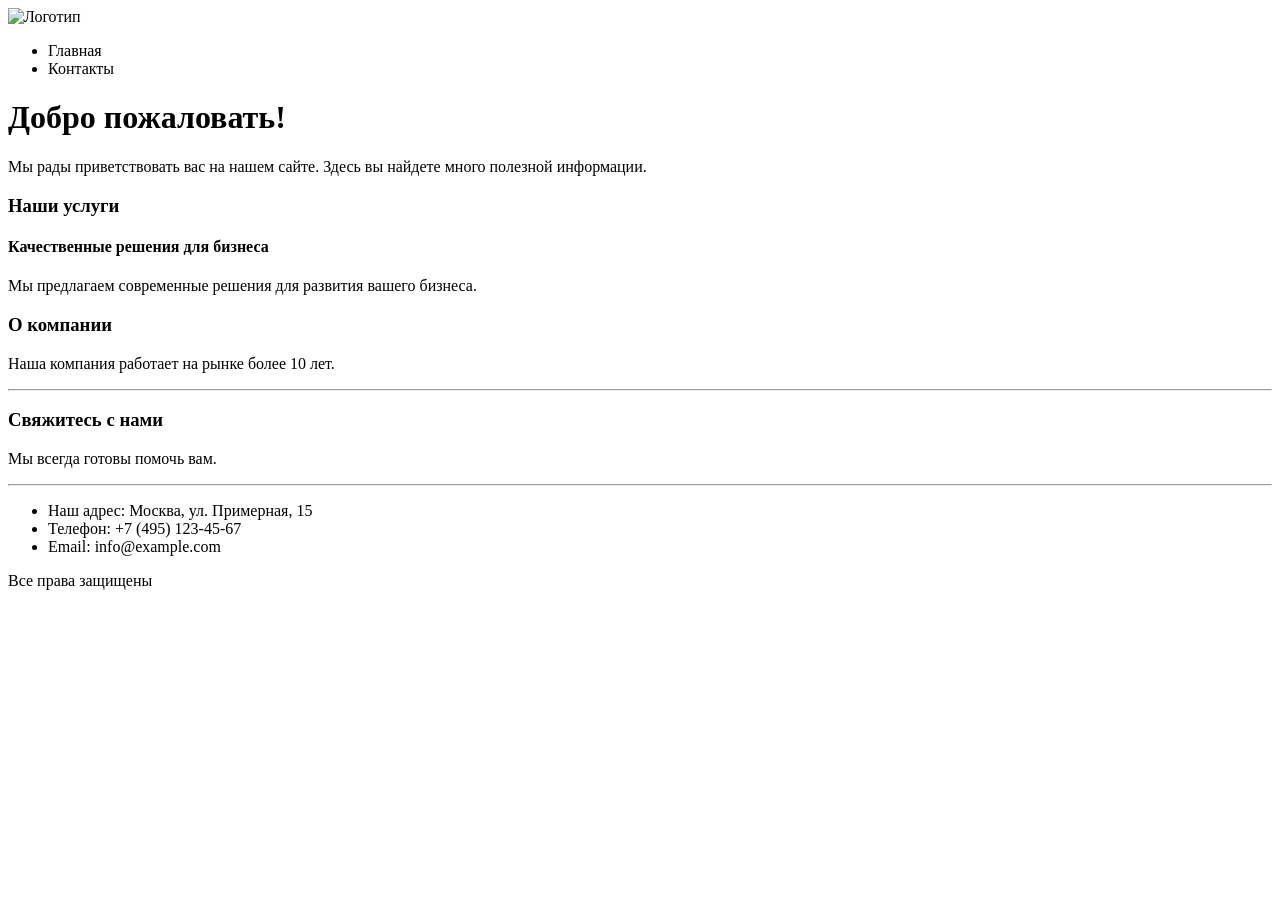
==== index.html @ bf1d844c "готовая работа" ====
<!DOCTYPE html>
<html lang="ru">
<head>
    <meta charset="UTF-8">
    <meta name="viewport" content="width=device-width, initial-scale=1.0">
    <title>Главная страница</title>
</head>
<body>
    <header>
        <img src="logo.png" alt="Логотип">
        <nav>
        <ul>
            <li>Главная</li>
            <li>Контакты</li>
        </ul>
        </nav>
    </header>
    <main>
        <h1>Добро пожаловать!</h1>
        <p>Мы рады приветствовать вас на нашем сайте. Здесь вы найдете много полезной информации.</p>
        
        <h3>Наши услуги</h3>
        <h4>Качественные решения для бизнеса</h4>
        <p>Мы предлагаем современные решения для развития вашего бизнеса.</p>
        
        <h3>О компании</h3>
        <p>Наша компания работает на рынке более 10 лет.</p>
        
        <hr>
    </main>
    
    <footer>
        <h3>Свяжитесь с нами</h3>
        <p>Мы всегда готовы помочь вам.</p>
        <hr>
        <ul>
            <li>Наш адрес: Москва, ул. Примерная, 15</li>
            <li>Телефон: +7 (495) 123-45-67</li>
            <li>Email: info@example.com</li>
        </ul>
        <p>Все права защищены</p>
    </footer>
</body>
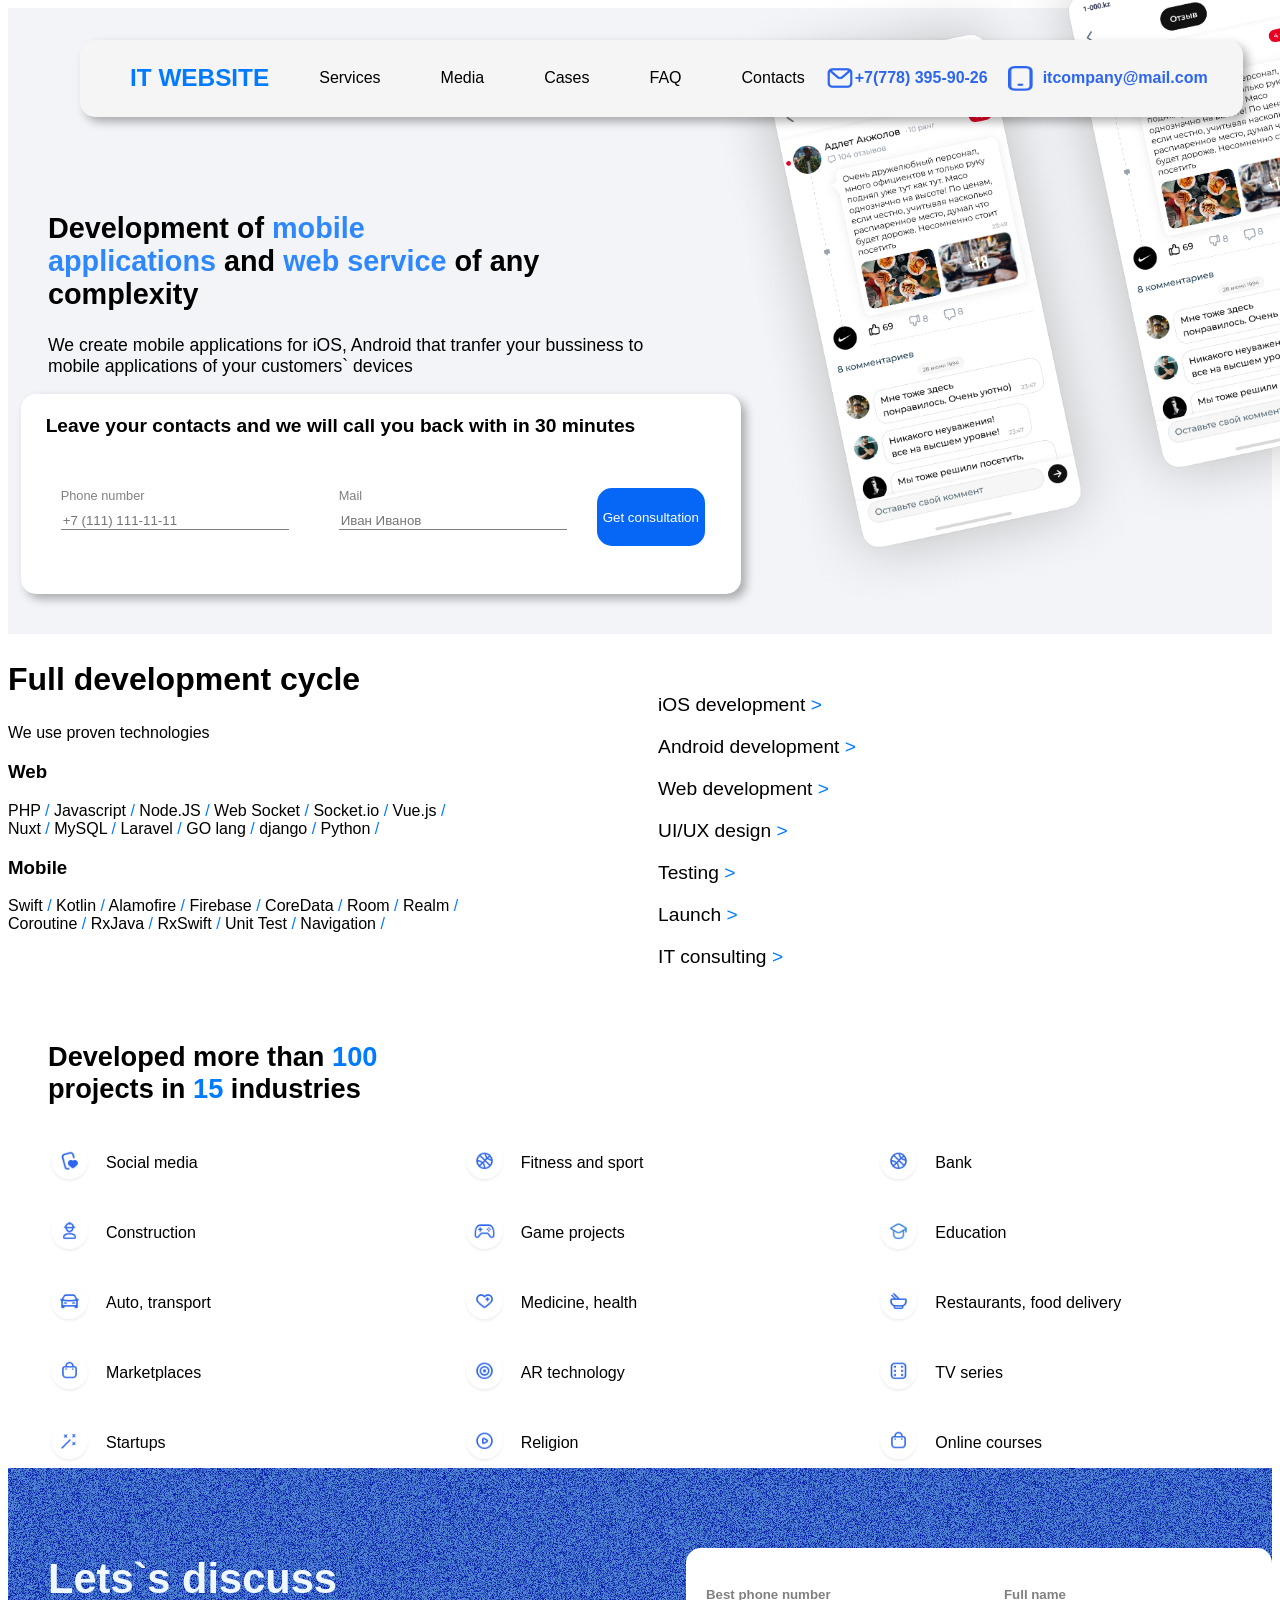
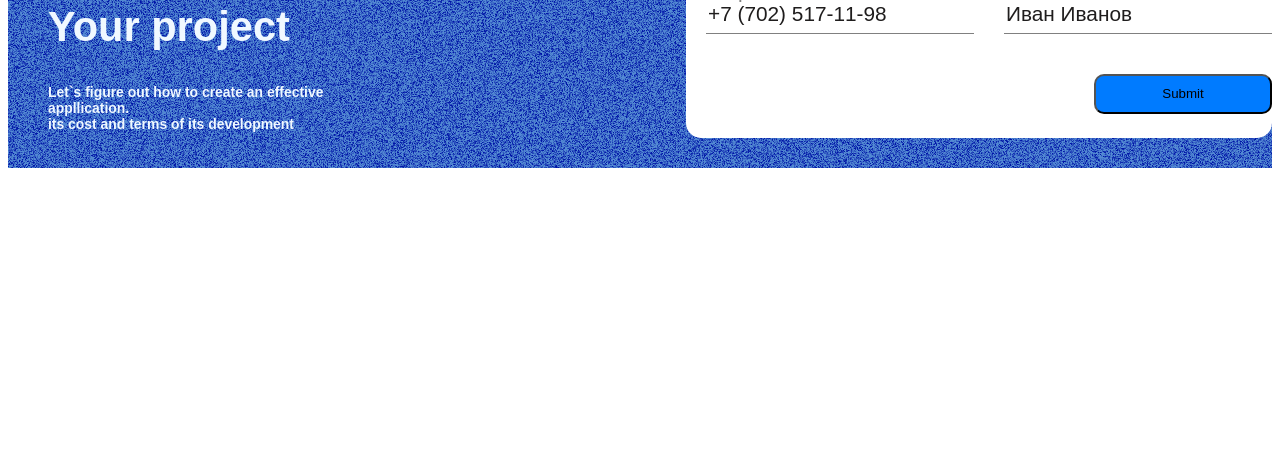
==== commit be46e473: "Добавлен проект" ====
--- a/index.html
+++ b/index.html
@@ -1,44 +1,270 @@
 <!DOCTYPE html>
-<html lang="ru">
+<html lang="en">
+
 <head>
     <meta charset="UTF-8">
     <meta name="viewport" content="width=device-width, initial-scale=1.0">
-    <title>Главная страница</title>
+    <meta name="viewport" content="width=device-width, initial-scale=1.0">
+    <title>Document</title>
+    <link rel="stylesheet" href="css/main.css">
 </head>
+
 <body>
-    <header>
-        <img src="logo.png" alt="Логотип">
-        <nav>
-        <ul>
-            <li>Главная</li>
-            <li>Контакты</li>
-        </ul>
+    <header class="header">
+        <button class="burger" id="burgerBtn">
+            <span></span>
+            <span></span>
+            <span></span>
+        </button>
+        <div class="logo">
+            <h3 class="arrow">IT WEBSITE</h3>
+        </div>
+        <nav class="menu">
+            <ul>
+                <li>Services</li>
+                <li>Media</li>
+                <li>Cases</li>
+                <li>FAQ</li>
+                <li>Contacts</li>
+            </ul>
         </nav>
+
+
+        <div class="contacts">
+            <div class="phone-numbers">
+                <img src="img/header/img1.png" alt="">
+                <h4>+7(778) 395-90-26</h4>
+            </div>
+
+            <div class="email">
+                <img src="img/header/img2.png" alt="">
+                <h4>itcompany@mail.com</h4>
+            </div>
+        </div>
     </header>
-    <main>
-        <h1>Добро пожаловать!</h1>
-        <p>Мы рады приветствовать вас на нашем сайте. Здесь вы найдете много полезной информации.</p>
-        
-        <h3>Наши услуги</h3>
-        <h4>Качественные решения для бизнеса</h4>
-        <p>Мы предлагаем современные решения для развития вашего бизнеса.</p>
-        
-        <h3>О компании</h3>
-        <p>Наша компания работает на рынке более 10 лет.</p>
-        
-        <hr>
+
+    <div class="burger-menu" id="mobileMenu">
+        <button class="close-menu" id="closeBtn">✕</button>
+        <div class="logo-mobile">
+            <h3 class="arrow">IT WEBSITE</h3>
+        </div>
+        <nav class="menu-mobile">
+            <ul class="menu-mobile-list">
+                <li>Services</li>
+                <li>Media</li>
+                <li>Cases</li>
+                <li>FAQ</li>
+                <li>Contacts</li>
+            </ul>
+        </nav>
+        <div class="contacts-mobile">
+            <div class="phone-numbers-mobile">
+                <img src="img/header/img1.png" alt="">
+                <h6>+7(778) 395-90-26</h6>
+            </div>
+
+            <div class="email-mobile">
+                <img src="img/header/img2.png" alt="">
+                <h6>itcompany@mail.com</h6>
+            </div>
+        </div>
+    </div>
+
+    <main class="main">
+
+        <section class="text-main">
+
+            <h1>Development of <span class="blue-text"> mobile</span> <br>
+                <span class="blue-text">applications</span> and <span class="blue-text"> web service</span> of
+                any complexity
+            </h1>
+            <p>
+                We create mobile applications for iOS, Android that tranfer your bussiness to mobile
+                applications of your customers` devices
+            </p>
+            <div class="camm-list">
+                <img class="camm1" src="img/camm/camm3.png" alt="">
+                <img class="camm2" src="img/camm/camm3.png" alt="">
+            </div>
+
+        </section>
+        <form class="form">
+            <h2>Leave your contacts and we will call you back with in 30 minutes</h2>
+            <div class="inputGroup">
+                <div class="verticalDiv">
+                    <label class="input-label">Phone number</label>
+                    <input type="text" placeholder="+7 (111) 111-11-11" class="textBox">
+                </div>
+                <div class="verticalDiv">
+                    <label class="input-label">Mail</label>
+                    <input type="text" placeholder="Иван Иванов" class="textBox">
+                </div>
+                <div class="contener-for-button-form">
+                    <input type="submit" class="button-form" value="Get consultation">
+                </div>
+            </div>
+
+        </form>
+
     </main>
-    
-    <footer>
-        <h3>Свяжитесь с нами</h3>
-        <p>Мы всегда готовы помочь вам.</p>
-        <hr>
-        <ul>
-            <li>Наш адрес: Москва, ул. Примерная, 15</li>
-            <li>Телефон: +7 (495) 123-45-67</li>
-            <li>Email: info@example.com</li>
-        </ul>
-        <p>Все права защищены</p>
+
+
+    <section class="grid-1">
+        <div>
+            <div class="grid-1column-text">
+                <h1 class="section-title">Full development cycle</h1>
+                <p class="section-subtitle">We use proven technologies</p>
+            </div>
+            <div>
+
+                <h3>Web</h3>
+                <div>
+                    <span class="tech-tag"><a>PHP</a> <span class="arrow">/</span> </span>
+                    <span class="tech-tag"><a>Javascript</a> <span class="arrow">/</span> </span>
+                    <span class="tech-tag"><a>Node.JS</a> <span class="arrow">/</span> </span>
+                    <span class="tech-tag"><a>Web Socket</a> <span class="arrow">/</span></span>
+                    <span class="tech-tag"><a>Socket.io</a> <span class="arrow">/</span></span>
+                    <span class="tech-tag"><a>Vue.js</a> <span class="arrow">/</span></span> <br>
+                </div>
+                <div>
+                    <span class="tech-tag"><a>Nuxt</a> <span class="arrow">/</span> </span>
+                    <span class="tech-tag"><a>MySQL</a> <span class="arrow">/</span> </span>
+                    <span class="tech-tag"><a>Laravel</a> <span class="arrow">/</span></span>
+                    <span class="tech-tag"><a>GO lang</a> <span class="arrow">/</span> </span>
+                    <span class="tech-tag"><a>django</a> <span class="arrow">/</span> </span>
+                    <span class="tech-tag"><a>Python</a> <span class="arrow">/</span> </span>
+                </div>
+            </div>
+
+            <h3>Mobile</h3>
+            <div>
+                <span class="tech-tag"><a>Swift</a> <span class="arrow">/</span> </span> </span>
+                <span class="tech-tag"><a>Kotlin</a> <span class="arrow">/</span> </span> </span>
+                <span class="tech-tag"><a>Alamofire</a> <span class="arrow">/</span> </span></span>
+                <span class="tech-tag"><a>Firebase</a> <span class="arrow">/</span> </span></span>
+                <span class="tech-tag"><a>CoreData</a> <span class="arrow">/</span> </span></span>
+                <span class="tech-tag"><a>Room</a> <span class="arrow">/</span> </span> </span>
+                <span class="tech-tag"><a>Realm</a> <span class="arrow">/</span> </span> </span>
+            </div>
+            <div>
+                <span class="tech-tag"><a>Coroutine</a> <span class="arrow">/</span> </span>
+                <span class="tech-tag"><a>RxJava</a> <span class="arrow">/</span> </span></span>
+                <span class="tech-tag"><a>RxSwift</a> <span class="arrow">/</span> </span></span>
+                <span class="tech-tag"><a>Unit Test</a> <span class="arrow">/</span> </span> </span>
+                <span class="tech-tag"><a> Navigation</a> <span class="arrow">/</span> </span> </span>
+            </div>
+        </div>
+
+
+        <div class="grid-2column">
+            <a> iOS development <span class="arrow">></span></a>
+            <a>Android development <span class="arrow">></span></a>
+            <a> Web development <span class="arrow">></span></a>
+            <a> UI/UX design <span class="arrow">></span></a>
+            <a>Testing <span class="arrow">></span></a>
+            <a>Launch <span class="arrow">></span></a>
+            <a>IT consulting <span class="arrow">></span></a>
+        </div>
+    </section>
+
+    <section class="grid-2">
+        <h1>Developed more than <span class="arrow">100</span><br> projects in <span class="arrow">15</span> industries
+        </h1>
+        <div class="grid-with-3column">
+
+
+            <div class="text-and-img">
+                <img class="img-for-grid" src="img/1.png" alt="  ">
+                <span>Social media</span>
+            </div>
+            <div class="text-and-img">
+                <img class="img-for-grid" src="img/2.png" alt="  ">
+                <span>Fitness and sport</span>
+            </div>
+            <div class="text-and-img">
+                <img class="img-for-grid" src="img/3.png" alt="  ">
+                <span>Bank</span>
+            </div>
+            <div class="text-and-img">
+                <img class="img-for-grid" src="img/4.png" alt="  ">
+                <span>Construction</span>
+            </div>
+            <div class="text-and-img">
+                <img class="img-for-grid" src="img/5.png" alt="  ">
+                <span>Game projects</span>
+            </div>
+            <div class="text-and-img">
+                <img class="img-for-grid" src="img/6.png" alt="  ">
+                <span>Education</span>
+            </div>
+            <div class="text-and-img">
+                <img class="img-for-grid" src="img/7.png" alt="  ">
+                <span>Auto, transport</span>
+            </div>
+            <div class="text-and-img">
+                <img class="img-for-grid" src="img/8.png" alt="  ">
+                <span>Medicine, health</span>
+            </div>
+            <div class="text-and-img">
+                <img class="img-for-grid" src="img/9.png" alt="">
+                <span>Restaurants, food delivery</span>
+            </div>
+            <div class="text-and-img">
+                <img class="img-for-grid" src="img/10.png" alt="">
+                <span>Marketplaces</span>
+            </div>
+
+            <div class="text-and-img">
+                <img class="img-for-grid" src="img/11.png" alt="">
+                <span>AR technology</span>
+            </div>
+            <div class="text-and-img">
+                <img class="img-for-grid" src="img/12.png" alt="">
+                <span>TV series</span>
+            </div>
+
+            <div class="text-and-img">
+                <img class="img-for-grid" src="img/14.png" alt="">
+                <span>Startups</span>
+            </div>
+            <div class="text-and-img">
+                <img class="img-for-grid" src="img/15.png" alt=" ">
+                <span>Religion</span>
+            </div>
+            <div class="text-and-img">
+                <img class="img-for-grid" src="img/10.png" alt="">
+                <span>Online courses</span>
+            </div>
+        </div>
+
+        </div>
+
+    </section>
+
+
+    <footer class="footer">
+
+        <div class="footer-text">
+            <h1>Lets`s discuss <br> Your project</h1>
+            <h6>Let`s figure out how to create an effective appllication.<br> its cost and terms of its development</h6>
+        </div>
+
+        <form class="footer-form">
+            <div class="footer-form-input">
+                <h5>Best phone number</h5>
+                <input type="text" placeholder='+7 (702) 517-11-98'>
+            </div>
+            <div class="footer-form-input">
+                <h5>Full name</h5>
+                <input type="text" placeholder="Иван Иванов">
+                <div class="footer-form-button">
+                    <input type="submit">
+                </div>
+            </div>
+        </form>
     </footer>
 </body>
-
+<script src="script.js"></script>
+</body>
+
+</html>
--- a/css/main.css
+++ b/css/main.css
@@ -0,0 +1,5 @@
+@import url('header.css');
+@import url('style.css');
+@import url('burger-menu.css');
+@import url('footer.css');
+@import url('first-window.css');
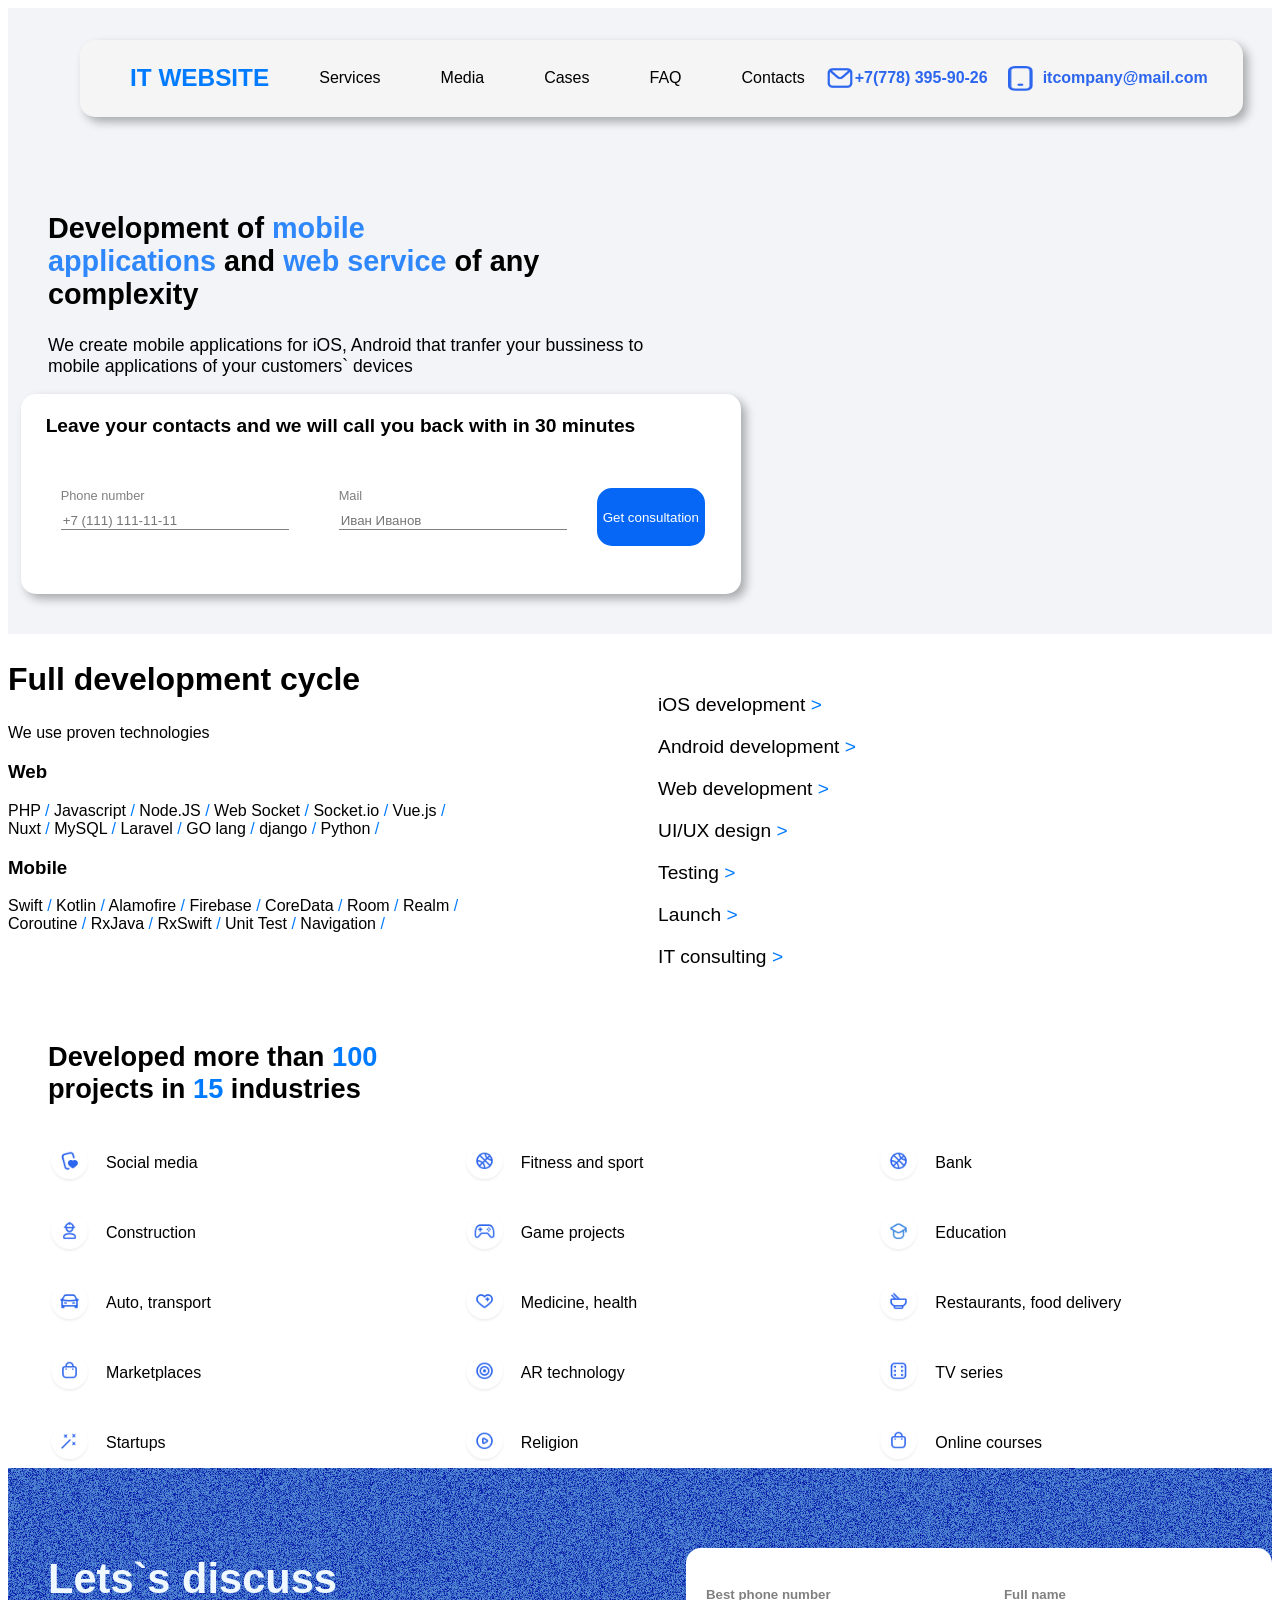
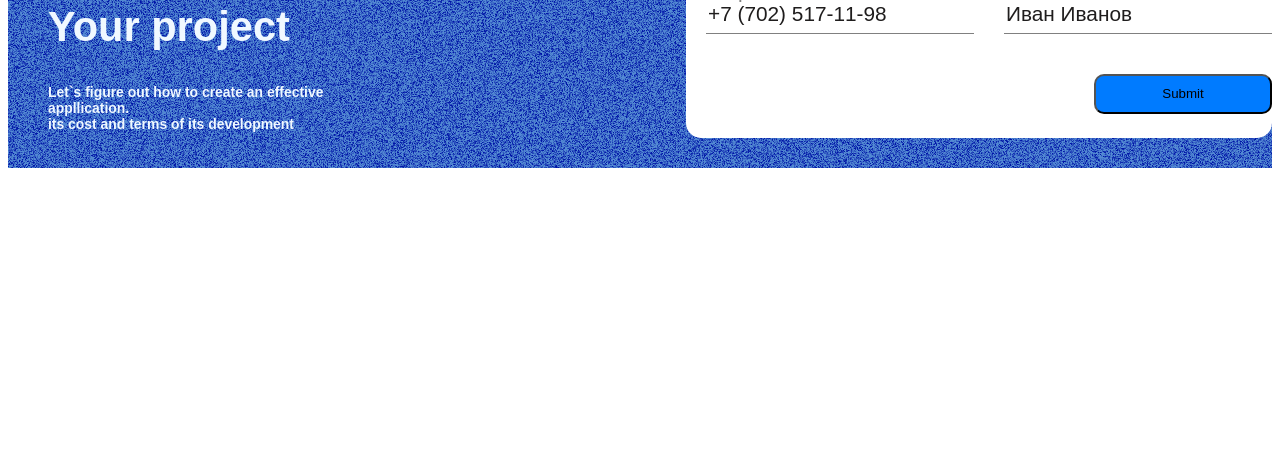
==== commit 3eebc1f2: "Добавлен проект lab6" ====
--- a/index.html
+++ b/index.html
@@ -83,8 +83,15 @@
                 applications of your customers` devices
             </p>
             <div class="camm-list">
-                <img class="camm1" src="img/camm/camm3.png" alt="">
-                <img class="camm2" src="img/camm/camm3.png" alt="">
+                <div class="diagonal-track">
+                    <img class="camm1" src="amination/1.webp" alt="">
+                    <img class="camm2" src="amination/1.webp" alt="">
+                    <img class="camm3" src="amination/1.webp" alt="">
+                    <img class="camm4" src="amination/1.webp" alt="">
+
+                </div>
+
+
             </div>
 
         </section>
--- a/css/main.css
+++ b/css/main.css
@@ -1,5 +1,668 @@
-@import url('header.css');
-@import url('style.css');
-@import url('burger-menu.css');
-@import url('footer.css');
-@import url('first-window.css');+@charset "UTF-8";
+.footer {
+  display: flex;
+  width: 100%;
+  height: 300px;
+  bottom: 0;
+  gap: 300px;
+  z-index: 100;
+  background-color: #538ad3;
+  background-image: url("../img/footer/footer-fon.png");
+  background-blend-mode: overlay;
+}
+
+.footer-text {
+  font-size: 1.3rem;
+  color: aliceblue;
+  margin-top: 60px;
+  margin-left: 40px;
+}
+
+.footer-form {
+  width: 600px;
+  height: 190px;
+  margin-top: 80px;
+  border-radius: 15px;
+  display: flex;
+  gap: 10px;
+  background-color: white;
+  border-radius: 15px;
+}
+
+.footer-form-input {
+  margin-left: 20px;
+}
+
+.footer-form-input h5 {
+  color: gray;
+  margin: 0;
+  padding: 0;
+  line-height: 1;
+  margin-top: 40px;
+}
+
+.footer-form-input input[type=text] {
+  width: 264px;
+  height: 30px;
+  display: flex;
+  flex-direction: column;
+  border: none;
+  border-bottom: 1px solid gray;
+  outline: none;
+}
+
+.footer-form-input input::-moz-placeholder {
+  color: rgb(31, 29, 29);
+  font-size: 1.3rem;
+}
+
+.footer-form-input input::placeholder {
+  color: rgb(31, 29, 29);
+  font-size: 1.3rem;
+}
+
+.footer-form-button input {
+  width: 178px;
+  height: 40px;
+  margin-top: 40px;
+  margin-left: 90px;
+  background-color: #007bff;
+  border-radius: 10px;
+}
+
+/* Базовые стили для мобильных */
+.header {
+  position: fixed;
+  background-color: white;
+  top: 0;
+  left: 0;
+  z-index: 100;
+  background-color: whitesmoke;
+  margin-top: 40px;
+  width: 100%;
+  height: 90px;
+  border-radius: 0px;
+  box-shadow: 5px 5px 10px rgba(0, 0, 0, 0.3);
+  border: 2px;
+  display: flex;
+  align-items: center;
+}
+
+.menu {
+  display: none;
+}
+.menu ul {
+  display: flex;
+  list-style: none;
+  gap: 60px;
+}
+
+.logo {
+  font-size: 1.3rem;
+  margin-left: auto;
+  margin-right: auto;
+  padding-left: 20px;
+}
+
+.phone-numbers {
+  display: none;
+}
+
+.phone-numbers img {
+  width: 30px;
+  height: 30px;
+}
+
+.email {
+  display: none;
+}
+.email img {
+  width: 25px;
+  height: 25px;
+}
+
+.contacts {
+  color: #2D66EE;
+  display: none;
+  gap: 20px;
+}
+
+@media (min-width: 768px) {
+  .header {
+    width: 100%;
+    height: 90px;
+    border-radius: 5px;
+  }
+  .logo {
+    font-size: 1.3rem;
+    margin-left: 0;
+    margin-right: 70px;
+    padding-left: 290px;
+  }
+  .email {
+    display: flex;
+    align-items: center;
+    padding-right: 35px;
+    gap: 10px;
+  }
+  .contacts {
+    display: flex;
+  }
+}
+@media (min-width: 1024px) {
+  .header {
+    width: auto;
+    height: auto;
+    border-radius: 15px;
+    padding-left: 20px;
+    margin-left: 80px;
+  }
+  .menu {
+    display: block;
+  }
+  .logo {
+    padding-left: 30px;
+    margin-right: 10px;
+  }
+  .phone-numbers {
+    display: flex;
+    align-items: center;
+    padding-left: 20px;
+  }
+}
+/* Базовые стили для мобильных */
+.burger-menu {
+  display: none;
+}
+
+.burger {
+  height: 30px;
+  width: 30px;
+  border: none;
+  position: relative;
+  display: flex;
+  flex-direction: column;
+  gap: 5px;
+}
+
+.burger span {
+  width: 30px;
+  height: 5px;
+  background-color: rgb(8, 21, 201);
+}
+
+.menu-mobile-list {
+  list-style: none;
+}
+
+.menu-mobile-list li {
+  padding-top: 25px;
+  font-size: 1.2rem;
+}
+
+.logo-mobile {
+  color: #2D66EE;
+  font-size: 1.5rem;
+  padding-top: 40px;
+}
+
+.contacts-mobile {
+  display: flex;
+  flex-direction: column;
+  gap: 5px;
+  padding-bottom: 80px;
+}
+
+.phone-numbers-mobile {
+  display: flex;
+  align-items: center;
+  gap: 5px;
+}
+
+.email-mobile {
+  display: flex;
+  align-items: center;
+  gap: 5px;
+}
+
+.phone-numbers-mobile img {
+  width: 20px;
+  height: 20px;
+}
+
+.email-mobile img {
+  width: 20px;
+  height: 20px;
+}
+
+.burger-menu button {
+  position: absolute;
+  top: 40px;
+  left: 350px;
+  border: none;
+  background-color: white;
+}
+
+.burger-menu.active {
+  width: 100%;
+  height: auto;
+  display: flex;
+  flex-direction: column;
+  background-color: white;
+  position: fixed;
+  z-index: 100;
+  align-items: center;
+  box-shadow: 10px 10px 20px rgba(0, 0, 0, 0.3);
+}
+
+@media (min-width: 768px) {
+  .burger {
+    display: flex;
+  }
+  .contacts-mobile {
+    flex-direction: row;
+    gap: 80px;
+  }
+  .burger-menu button {
+    left: 500px;
+  }
+}
+@media (min-width: 1024px) {
+  .burger {
+    display: none;
+  }
+  .burger-menu {
+    display: none;
+  }
+}
+@keyframes moveUp {
+  0% {
+    transform: translate3d(0, 0, 0) rotate(-30deg);
+  }
+  100% {
+    transform: translate3d(-1225.125px, -2121.8175px, 0) rotate(-30deg);
+  }
+}
+@keyframes moveDown {
+  0% {
+    transform: translate3d(0, 0, 0) rotate(150deg);
+  }
+  100% {
+    transform: translate3d(1225.125px, 2121.8175px, 0) rotate(150deg);
+  }
+}
+.main {
+  background-color: #F2F4F7;
+  width: 100%;
+  height: auto;
+  padding-bottom: 40px;
+  overflow-x: hidden;
+  font-size: 0.8rem;
+  padding-left: 0px;
+}
+
+.text-main {
+  margin-bottom: 0px;
+  padding-bottom: 0px;
+  margin-left: 40px;
+  z-index: 10;
+}
+.text-main h1 {
+  padding-top: 180px;
+  font-size: 1.8rem;
+}
+.text-main p {
+  font-size: 1.1rem;
+}
+
+.form {
+  width: 393px;
+  height: 356px;
+  background-color: White;
+  border-radius: 15px;
+  box-shadow: 5px 5px 10px rgba(0, 0, 0, 0.3);
+  gap: 20px;
+  margin-left: 1%;
+  margin-top: 0px;
+  padding-top: 0px;
+  padding-left: 20px;
+  z-index: 15;
+  display: flex;
+  flex-direction: column;
+}
+.form h2 {
+  padding: 5px;
+}
+
+.inputGroup {
+  display: flex;
+  flex-direction: column;
+  padding: 0px;
+  margin: 0px;
+  gap: 20px;
+}
+
+.blue-text {
+  color: #2f87fc;
+}
+
+.verticalDiv {
+  display: flex;
+  flex-direction: column;
+  padding: 10px;
+  margin-left: 10px;
+}
+.verticalDiv input {
+  padding-top: 10px;
+}
+
+.input-label {
+  color: gray;
+}
+
+.textBox {
+  border: none;
+  border-bottom: 1px solid gray;
+  outline: none;
+  width: 224px;
+}
+
+.button-form {
+  color: white;
+  background-color: #0667f6;
+  height: 40px;
+  width: 155px;
+  border-radius: 15px;
+  border: none;
+  margin-left: 0px;
+}
+
+.contener-for-button-form {
+  padding-left: 10px;
+  padding-top: 10px;
+}
+
+.camm-list {
+  background-color: transparent;
+  position: relative;
+  width: 100%;
+  height: 630px;
+  left: 0px;
+}
+
+.camm1 {
+  position: absolute;
+  width: 300px;
+  height: auto;
+  margin: 0;
+  top: -5px;
+  left: -40px;
+}
+
+.camm2 {
+  width: 300px;
+  height: auto;
+  margin: 0;
+  position: absolute;
+  top: -30px;
+  left: 130px;
+}
+
+.camm3 {
+  width: 300px;
+  height: auto;
+  margin: 0;
+  z-index: 5;
+  position: absolute;
+  top: 330px;
+  left: 30px;
+}
+
+.camm4 {
+  width: 300px;
+  height: auto;
+  margin: 0;
+  z-index: 5;
+  position: absolute;
+  top: 300px;
+  left: 200px;
+}
+
+.camm5 {
+  width: 305px;
+  height: auto;
+  margin: 0;
+  z-index: 5;
+  position: absolute;
+  top: 0px;
+  left: 0px;
+}
+
+.camm6 {
+  width: 150px;
+  height: auto;
+  margin: 0;
+  z-index: 5;
+  position: absolute;
+  top: 0px;
+  left: 0px;
+}
+
+@media (min-width: 768px) {
+  .text-main {
+    width: 383px;
+  }
+  .camm-list {
+    position: absolute;
+    width: 100%;
+    height: 630px;
+    left: 500px;
+    top: -10px;
+    background-color: #0667f6;
+  }
+  .camm1 {
+    position: absolute;
+    width: 300px;
+    top: -30px;
+    left: -40px;
+  }
+  .camm2 {
+    width: 300px;
+    top: -30px;
+    left: 130px;
+  }
+  .camm3 {
+    width: 300px;
+    top: 310px;
+    left: 30px;
+  }
+  .camm4 {
+    width: 300px;
+    top: 300px;
+    left: 200px;
+  }
+}
+@media (min-width: 1024px) {
+  .camm-list {
+    overflow: hidden;
+    background-color: transparent;
+    top: -35px;
+  }
+  .camm1,
+  .camm2 {
+    position: absolute;
+    width: 300px;
+    height: auto;
+    top: 600px;
+    left: 700px;
+    will-change: transform;
+    backface-visibility: hidden;
+    transform: translateZ(0);
+  }
+  .camm1 {
+    animation: moveUp 7s linear infinite;
+  }
+  .camm2 {
+    animation: moveUp 7s linear infinite;
+    animation-delay: 3.5s;
+  }
+  .camm3,
+  .camm4 {
+    position: absolute;
+    width: 300px;
+    height: auto;
+    top: -1200px;
+    left: -100px;
+    will-change: transform;
+    backface-visibility: hidden;
+    transform: translateZ(0);
+  }
+  .camm3 {
+    animation: moveDown 7s linear infinite;
+  }
+  .camm4 {
+    animation: moveDown 7s linear infinite;
+    animation-delay: 3.5s;
+  }
+  .text-main {
+    width: 600px;
+  }
+  .form {
+    width: 700px;
+    height: 200px;
+  }
+  .button-form {
+    width: 100px;
+  }
+  .contener-for-button-form {
+    padding-left: unset;
+    height: 58px;
+  }
+  .button-form {
+    width: 100%;
+    height: 100%;
+  }
+  .inputGroup {
+    display: flex;
+    flex-direction: row;
+  }
+  .camm-list {
+    left: 700px;
+    height: 660px;
+  }
+}
+/* Базовые стили для мобильных */
+body {
+  font-family: "Montserrat", sans-serif;
+  padding-bottom: 300px;
+  overflow-x: hidden;
+}
+
+.grid-1 {
+  min-width: auto;
+  display: flex;
+  flex-direction: column;
+  max-width: 100%;
+  padding-left: 30px;
+  gap: 5px;
+}
+
+.grid-1column {
+  margin-left: 40px;
+}
+
+.section-title {
+  font-size: 1.4rem;
+}
+
+.grid-2column {
+  display: flex;
+  flex-direction: column;
+  margin-top: 15px;
+  font-size: 1.2rem;
+}
+
+.grid-2column a {
+  margin-top: 5px;
+  padding-top: 5px;
+}
+
+.grid-2column a:hover {
+  font-size: 1.2rem;
+  border-bottom: 2px solid #007bff;
+}
+
+.arrow {
+  color: #007bff;
+}
+
+.grid-2 {
+  width: auto;
+  padding-top: 50px;
+  margin-left: 40px;
+}
+
+.grid-2 h1 {
+  font-size: 1.7rem;
+}
+
+.grid-with-3column {
+  display: grid;
+  grid-template-columns: repeat(2, 1fr);
+  gap: 20px;
+  width: 100%;
+}
+
+.column {
+  display: flex;
+  flex-direction: column;
+  margin-top: 10px;
+}
+
+.text-and-img {
+  display: flex;
+  flex-direction: row;
+  align-items: center;
+  justify-content: flex-start;
+  gap: 15px;
+  height: 50px;
+}
+
+.img-for-grid {
+  width: 43px;
+  height: auto;
+  -o-object-fit: contain;
+     object-fit: contain;
+  display: block;
+}
+
+/* Планшеты (768px и больше) */
+@media (min-width: 768px) {
+  .grid-1 {
+    flex-direction: row;
+    gap: 200px;
+    padding-left: unset;
+  }
+  .section-title {
+    font-size: 2rem;
+  }
+  .grid-2column {
+    margin-top: 40px;
+  }
+  .grid-2column a {
+    margin-top: unset;
+    padding-top: 20px;
+  }
+  .grid-2 h1 {
+    padding-bottom: 10px;
+  }
+  .grid-with-3column {
+    grid-template-columns: repeat(2, 1fr);
+  }
+}
+/* Десктопы (769px и больше) */
+@media (min-width: 769px) {
+  .grid-with-3column {
+    grid-template-columns: repeat(3, 1fr);
+  }
+}/*# sourceMappingURL=main.css.map */
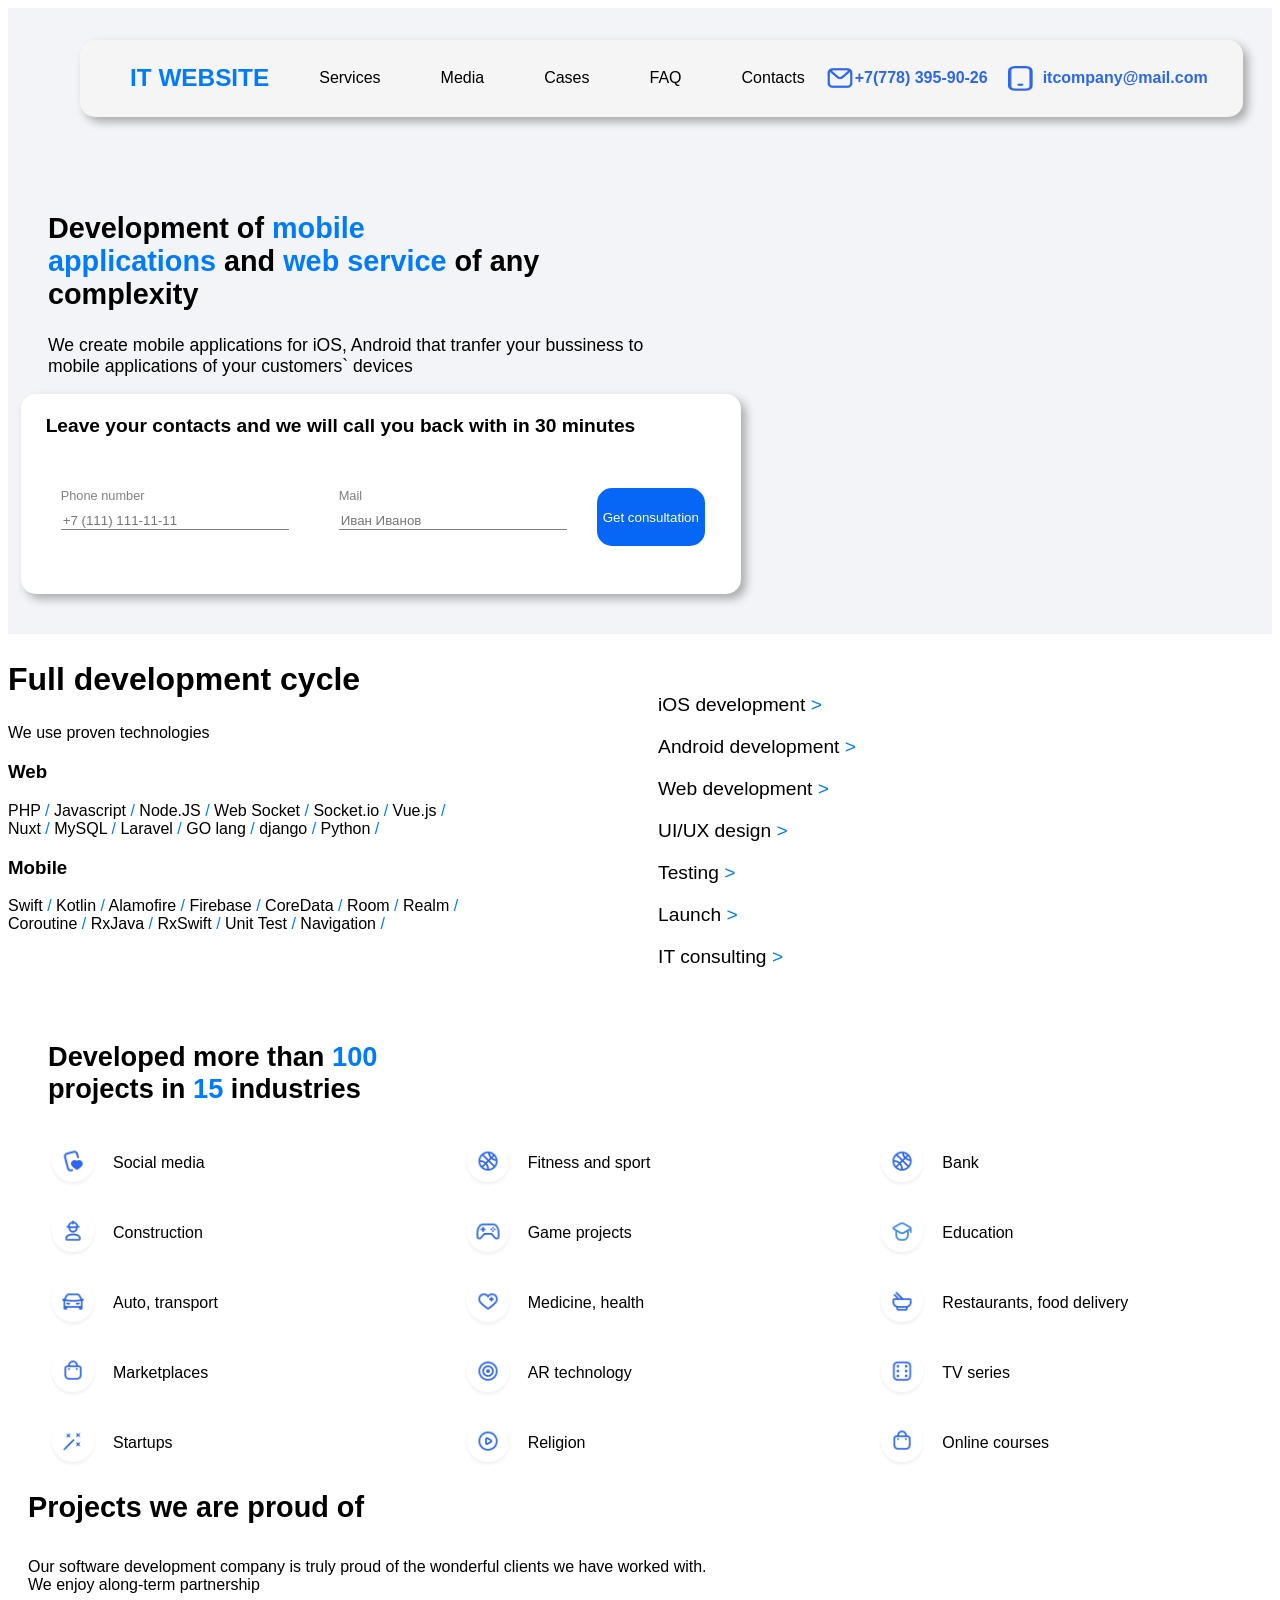
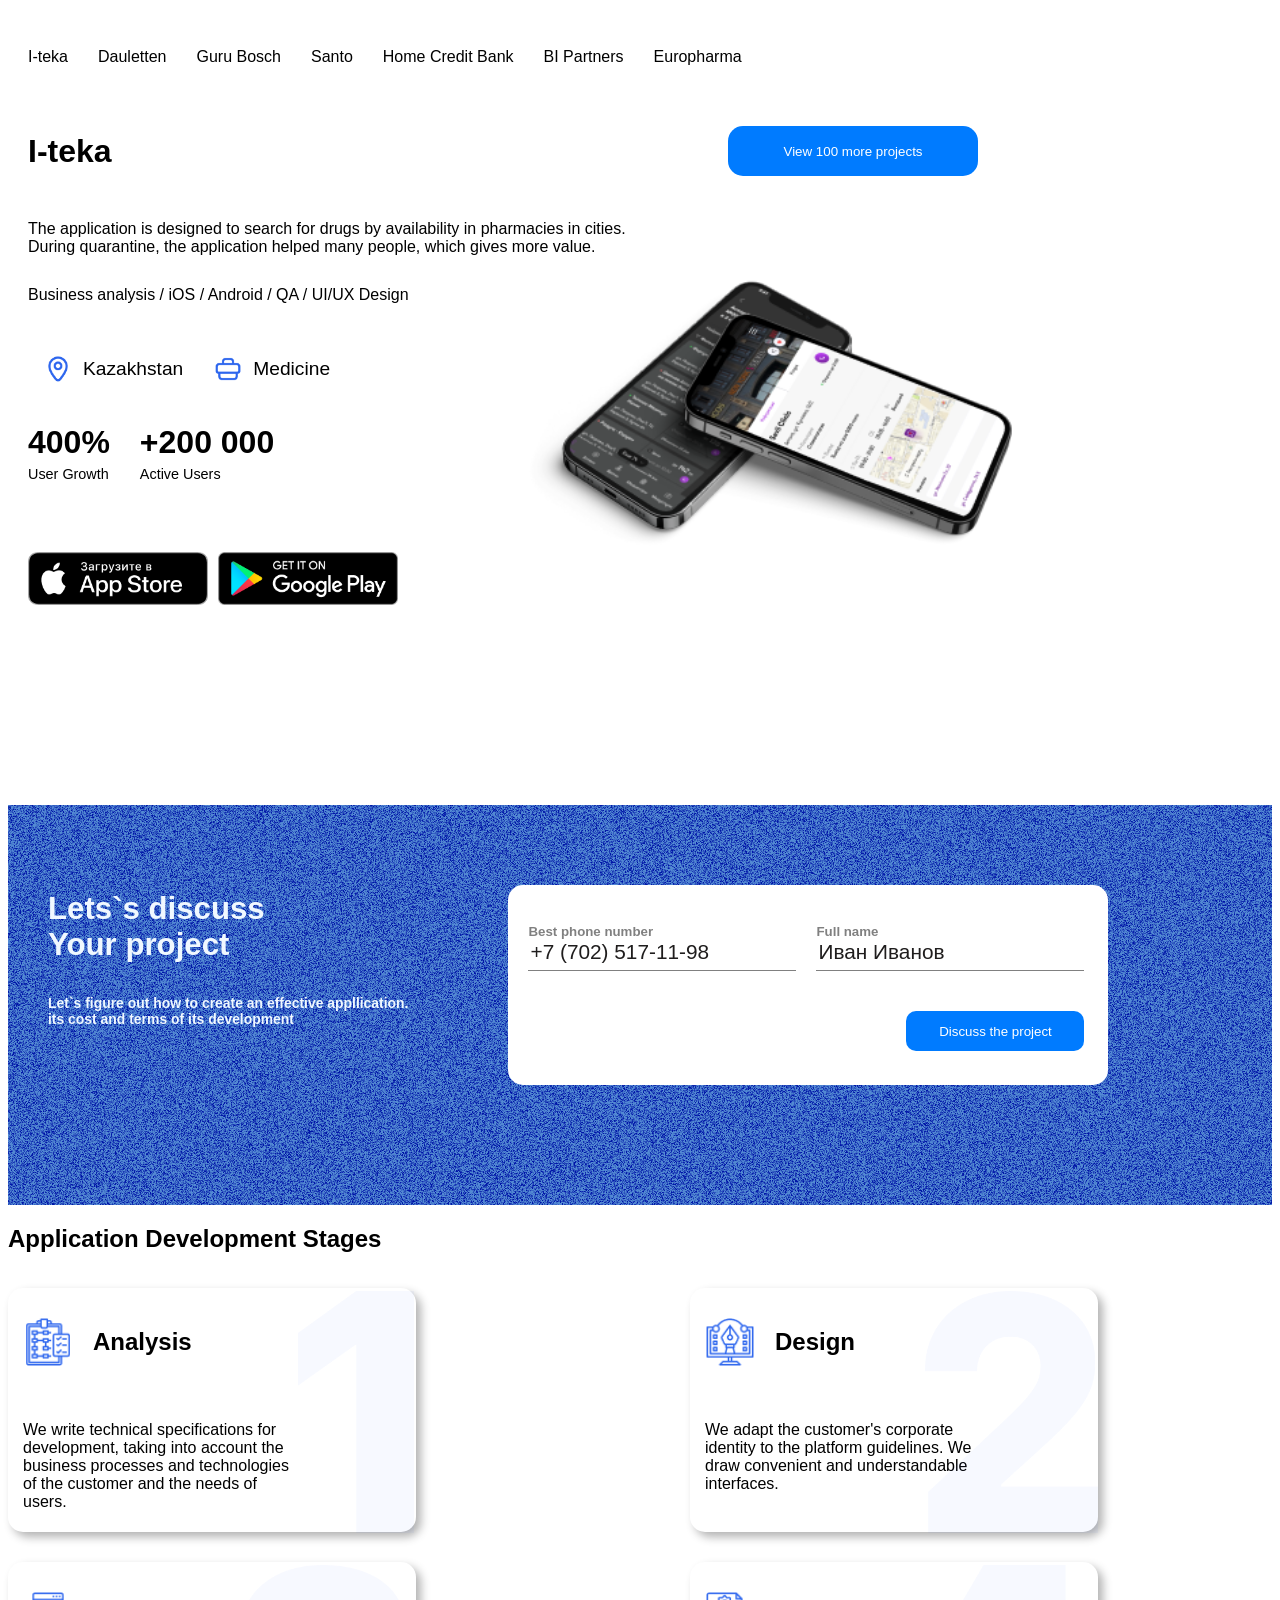
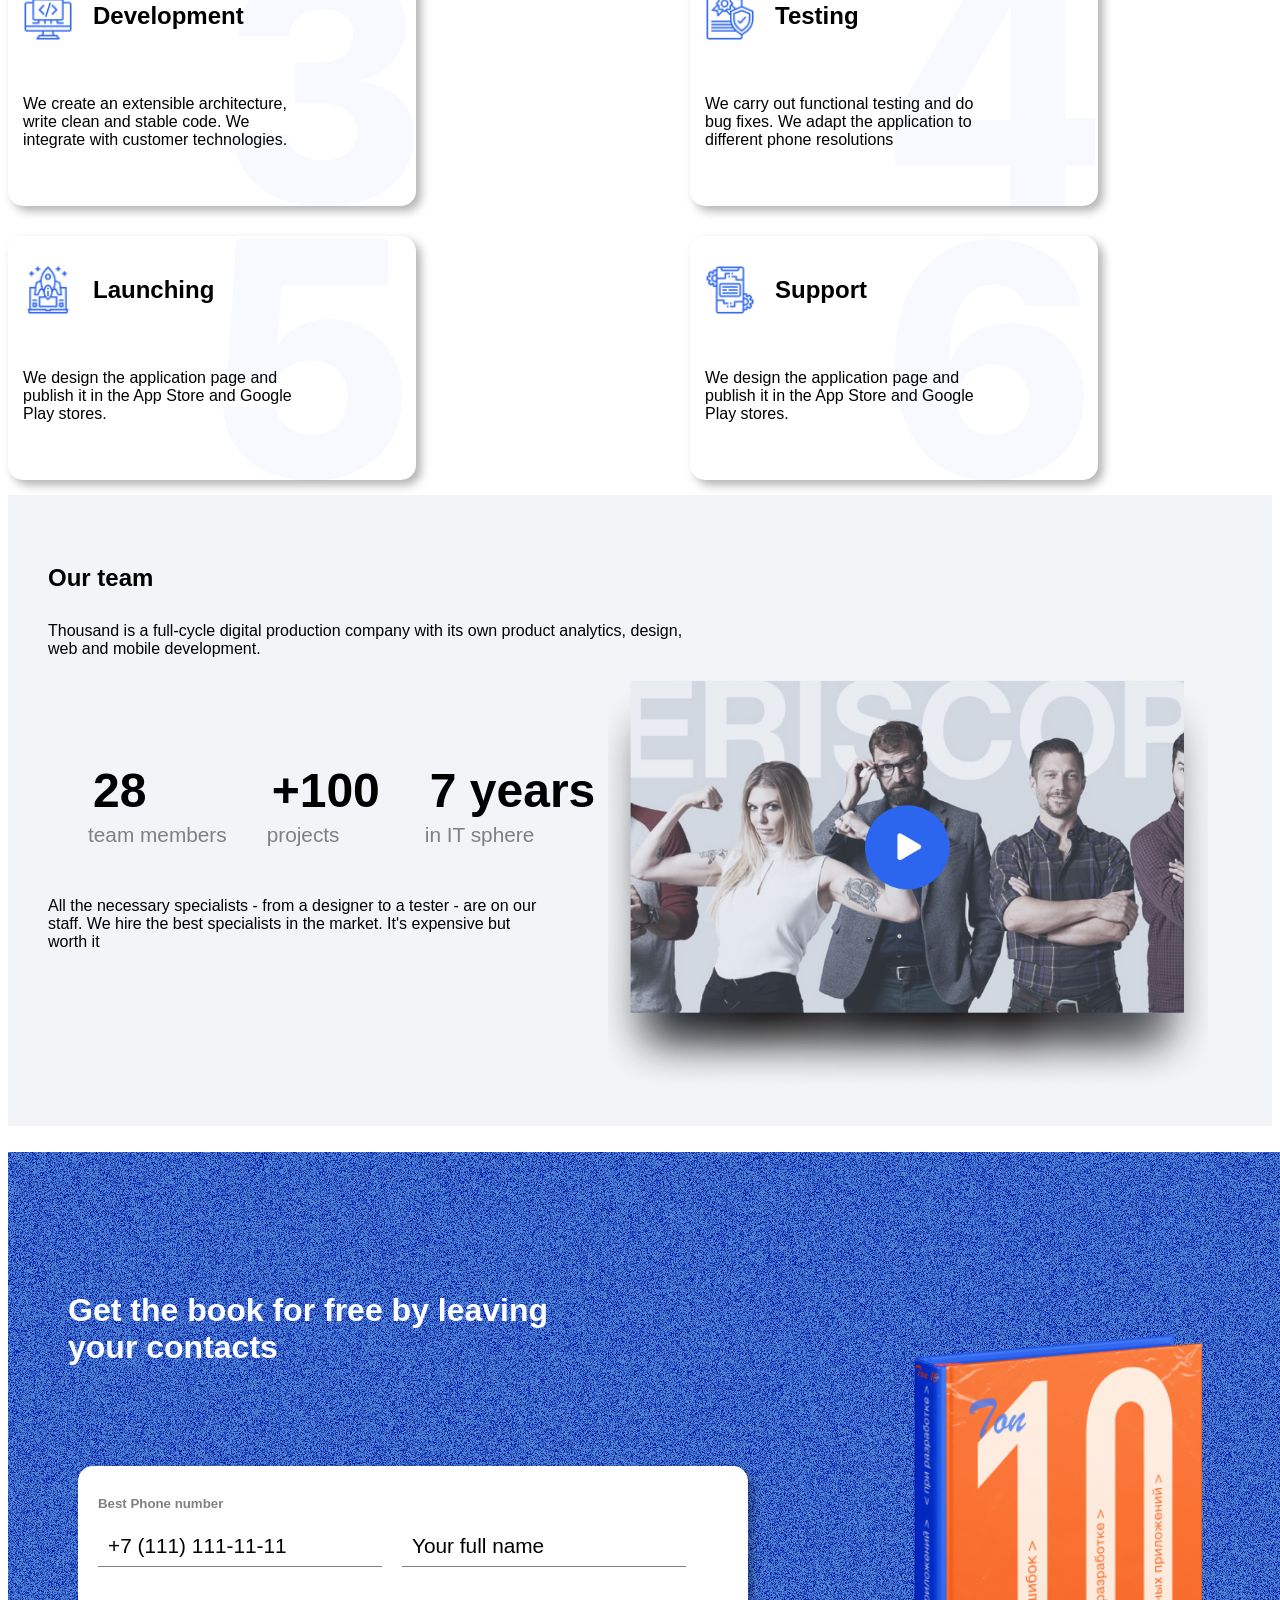
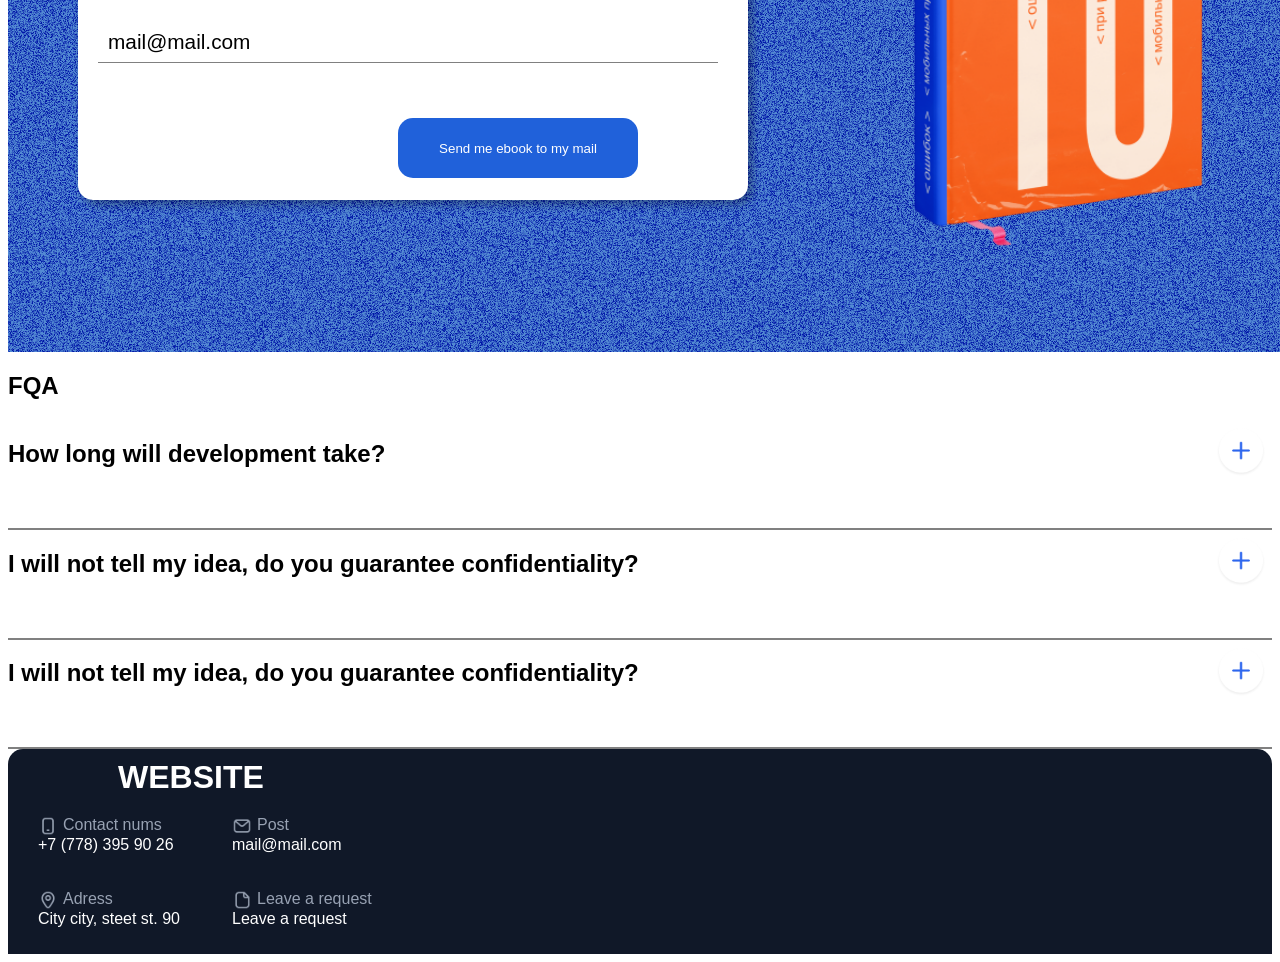
==== commit b75dca89: "lesson7" ====
--- a/index.html
+++ b/index.html
@@ -17,7 +17,7 @@
             <span></span>
         </button>
         <div class="logo">
-            <h3 class="arrow">IT WEBSITE</h3>
+            <h3 class="blue-text">IT WEBSITE</h3>
         </div>
         <nav class="menu">
             <ul>
@@ -46,7 +46,7 @@
     <div class="burger-menu" id="mobileMenu">
         <button class="close-menu" id="closeBtn">✕</button>
         <div class="logo-mobile">
-            <h3 class="arrow">IT WEBSITE</h3>
+            <h3 class="blue-text">IT WEBSITE</h3>
         </div>
         <nav class="menu-mobile">
             <ul class="menu-mobile-list">
@@ -83,15 +83,10 @@
                 applications of your customers` devices
             </p>
             <div class="camm-list">
-                <div class="diagonal-track">
-                    <img class="camm1" src="amination/1.webp" alt="">
-                    <img class="camm2" src="amination/1.webp" alt="">
-                    <img class="camm3" src="amination/1.webp" alt="">
-                    <img class="camm4" src="amination/1.webp" alt="">
-
-                </div>
-
-
+                <img class="camm1" src="amination/1.webp" alt="">
+                <img class="camm2" src="amination/1.webp">
+                <img class="camm3" src="amination/1.webp" alt="">
+                <img class="camm4" src="amination/1.webp" alt="">
             </div>
 
         </section>
@@ -175,7 +170,8 @@
     </section>
 
     <section class="grid-2">
-        <h1>Developed more than <span class="arrow">100</span><br> projects in <span class="arrow">15</span> industries
+        <h1>Developed more than <span class="blue-text">100</span><br> projects in <span class="arrow">15</span>
+            industries
         </h1>
         <div class="grid-with-3column">
 
@@ -245,30 +241,379 @@
         </div>
 
         </div>
-
-    </section>
-
-
-    <footer class="footer">
-
-        <div class="footer-text">
+    </section>
+
+
+    <section class="project-window">
+        <h2>Projects we are proud of</h2>
+
+        <div class="project-window-text1">Our software development company is truly proud of the wonderful clients we
+            have
+            worked with. We enjoy along-term partnership </div>
+        <div class="project-list">
+            <div>
+                <a>I-teka</a>
+                <a>Dauletten</a>
+                <a>Guru Bosch</a>
+                <a>Santo</a>
+            </div>
+            <div>
+                <a>Home Credit Bank</a>
+                <a>BI Partners</a>
+                <a>Europharma</a>
+
+            </div>
+
+        </div>
+
+        <article class="featured-project">
+            <div class="big-img">
+                <img src="img/proj5.png" alt="">
+            </div>
+            <h2>I-teka</h2>
+            <div class="div-button">
+                <button class="button" type="button">View 100 more projects</button>
+            </div>
+            <div class="text">
+                <div>The application is designed to search for drugs by availability in pharmacies in
+                    cities. During
+                    quarantine, the application helped many people, which gives more value.
+                </div>
+                <div>
+                    Business analysis / iOS / Android / QA / UI/UX Design
+                </div>
+            </div>
+            <div class="dop-info-1">
+                <div class="img-and-text">
+                    <img src="img/proj1.png" alt="">
+                    <div>Kazakhstan</div>
+                </div>
+                <div class="img-and-text">
+                    <img src="img/proj2.png" alt="">
+                    <div>Medicine</div>
+                </div>
+            </div>
+            <div class="dop-info-2">
+                <div class="text-and-text">
+                    <b>400%</b>
+                    <div>User Growth</div>
+                </div>
+                <div class="text-and-text">
+                    <b>+200 000</b>
+                    <div>Active Users</div>
+                </div>
+            </div>
+
+            <div class="img-googlePlay">
+                <img src="img/proj3.png" alt="">
+                <img src="img/proj4.png" alt="">
+            </div>
+
+        </article>
+
+    </section>
+
+
+    <section class="discussion-project">
+
+        <div class="discussion-project-text">
             <h1>Lets`s discuss <br> Your project</h1>
             <h6>Let`s figure out how to create an effective appllication.<br> its cost and terms of its development</h6>
         </div>
 
-        <form class="footer-form">
-            <div class="footer-form-input">
+        <form class="discussion-project-form">
+
+            <div class="discussion-project-form-input">
                 <h5>Best phone number</h5>
                 <input type="text" placeholder='+7 (702) 517-11-98'>
             </div>
-            <div class="footer-form-input">
+
+            <div class="discussion-project-form-input">
                 <h5>Full name</h5>
                 <input type="text" placeholder="Иван Иванов">
-                <div class="footer-form-button">
-                    <input type="submit">
-                </div>
-            </div>
+                <div class="discussion-project-form-button">
+                    <input type="submit" value="Discuss the project">
+                </div>
+            </div>
+
         </form>
+    </section>
+
+    <section class="application-development">
+        <h1>Application Development Stages</h1>
+
+        <div class="stages-list">
+
+            <div class="stages">
+                <div class="stages-heading">
+                    <img src="./img/stages1.png" alt="">
+                    <h5>Analysis</h5>
+                </div>
+                <div class="text-img">
+                    <div class="stages-text">
+                        We write technical specifications for development, taking into account the business processes
+                        and
+                        technologies of the customer and the needs of users.
+                    </div>
+                    <img class="stages-numbers-1" src="./img/stages1-1.png" alt="">
+                </div>
+            </div>
+
+            <div class="stages">
+
+                <div class="stages-heading">
+                    <img src="./img/stages2.png" alt="">
+                    <h5>Design</h5>
+                </div>
+
+                <div class="text-img">
+                    <div class="stages-text">
+                        We adapt the customer's corporate identity to the platform guidelines. We draw convenient and
+                        understandable interfaces.
+                    </div>
+
+                    <img class="stages-numbers-2" src="./img/stages2-1.png" alt="">
+
+                </div>
+            </div>
+            <div class="stages">
+                <div class="stages-heading">
+                    <img src="./img/stages3.png" alt="">
+                    <h5>Development</h5>
+                </div>
+                <div class="text-img">
+                    <div class="stages-text">
+                        We create an extensible architecture, write clean and stable code. We integrate with customer
+                        technologies.
+                    </div>
+
+                    <img class="stages-numbers-3" src="./img/stages3-1.png" alt="">
+                </div>
+
+            </div>
+
+            <div class="stages">
+
+                <div class="stages-heading">
+                    <img src="./img/stages4.png" alt="">
+                    <h5>Testing</h5>
+                </div>
+
+                <div class="text-img">
+
+                    <div class="stages-text">
+                        We carry out functional testing and do bug fixes. We adapt the application to different phone
+                        resolutions
+                    </div>
+
+                    <img class="stages-numbers-4" src="./img/stages4-1.png" alt="">
+                </div>
+            </div>
+
+            <div class="stages">
+
+                <div class="stages-heading">
+                    <img src="./img/stages5.png" alt="">
+                    <h5>Launching</h5>
+                </div>
+
+                <div class="text-img">
+
+                    <div class="stages-text">
+                        We design the application page and publish it in the App Store and Google Play stores.
+                    </div>
+
+                    <img class="stages-numbers-5" src="./img/stages5-1.png" alt="">
+                </div>
+            </div>
+
+            <div class="stages">
+
+                <div class="stages-heading">
+                    <img src="./img/stages6.png" alt="">
+                    <h5>Support</h5>
+                </div>
+
+                <div class="text-img">
+
+                    <div class="stages-text">
+                        We design the application page and publish it in the App Store and Google Play stores.
+                    </div>
+
+                    <img class="stages-numbers-6" src="./img/stages6-1.png" alt="">
+                </div>
+            </div>
+        </div>
+
+    </section>
+    <section class="team">
+        <h1>Our team</h1>
+        <div class="team-text1">
+            Thousand is a full-cycle digital production company with its own product analytics, design, web and mobile
+            development.
+        </div>
+        <div class="team-img">
+            <img src="./img/team.png">
+        </div>
+        <div class="team-info">
+            <div>
+                <div>
+                    <h2>28</h2>
+                </div>
+                <div class="gray-text">team members</div>
+            </div>
+            <div>
+                <div>
+                    <h2>+100</h2>
+                </div>
+                <div class="gray-text">projects</div>
+
+            </div>
+            <div>
+                <div>
+                    <h2>7 years</h2>
+                </div>
+                <div class="gray-text">in IT sphere</div>
+
+            </div>
+        </div>
+        <div class="team-text2">
+            All the necessary specialists - from a designer to a tester - are on our staff. We hire the best specialists
+            in the market. It's expensive but worth it
+        </div>
+
+    </section>
+
+    <section class="free-book">
+        <h1>Get the book for free by leaving your contacts</h1>
+        <img src="./img/book.png" alt="">
+        <form class="free-book-form">
+            <div>
+                <div class="free-book-form-input">
+                    <h5>Best Phone number</h5>
+                    <input type="text" placeholder='+7 (111) 111-11-11'>
+                </div>
+                <div class="free-book-form-input">
+                    <input type="text" placeholder="Your full name" id="yourName">
+                </div>
+            </div>
+            <div class="free-book-form-input">
+                <input type="text" placeholder="mail@mail.com" id="mail">
+            </div>
+            <div class="free-book-form-button">
+                <input type="submit" value="Send me ebook to my mail">
+            </div>
+        </form>
+    </section>
+
+    <section class="FAQ">
+        <h1>FQA</h1>
+        <div class="question-answer">
+            <div class="question">
+                <h2>How long will development take?</h2>
+                <button id="+butt-1">
+                    <img src="./img/+.png">
+                </button>
+            </div>
+            <div class="answer" id="answer-1">
+                Development terms directly depend on the requirements for the mobile application, the characteristics of
+                the company, as well as the wishes of the customer.
+
+                Average development time from start to finished application:
+                Medium projects up to 3 months.
+                Large projects about 4-6 months.
+                To get a more accurate estimate of the project completion time, it is necessary to determine the main
+                task of the application, think over its logic and functionality.
+            </div>
+
+        </div>
+        <div class="question-answer">
+            <div class="question">
+                <h2>I will not tell my idea, do you guarantee confidentiality?</h2>
+                <button id="+butt-2">
+                    <img src="./img/+.png">
+                </button>
+            </div>
+            <div class="answer" id="answer-2">
+                Development terms directly depend on the requirements for the mobile application, the characteristics of
+                the company, as well as the wishes of the customer.
+
+                Average development time from start to finished application:
+                Medium projects up to 3 months.
+                Large projects about 4-6 months.
+                To get a more accurate estimate of the project completion time, it is necessary to determine the main
+                task of the application, think over its logic and functionality.
+            </div>
+
+        </div>
+        <div class="question-answer">
+            <div class="question">
+                <h2>I will not tell my idea, do you guarantee confidentiality?</h2>
+                <button id="+butt-3">
+                    <img src="./img/+.png">
+                </button>
+            </div>
+            <div class="answer" id="answer-3">
+                Development terms directly depend on the requirements for the mobile application, the characteristics of
+                the company, as well as the wishes of the customer.
+
+                Average development time from start to finished application:
+                Medium projects up to 3 months.
+                Large projects about 4-6 months.
+                To get a more accurate estimate of the project completion time, it is necessary to determine the main
+                task of the application, think over its logic and functionality.
+            </div>
+
+        </div>
+
+    </section>
+
+
+    <footer class="footer">
+        <h1>WEBSITE</h1>
+        <div class="footer-info-list">
+
+            <div>
+                <div class="footer-info">
+                    <div class="div-flex">
+                        <img src="./img/footer1.png">
+                        <div class="name">Contact nums</div>
+                    </div>
+
+                    <div>+7 (778) 395 90 26</div>
+                </div>
+                <div class="footer-info">
+                    <div class="div-flex">
+                        <img src="./img/footer2.png">
+                        <div class="name">Adress</div>
+                    </div>
+
+                    <div>City city, steet st. 90</div>
+
+                </div>
+            </div>
+
+            <div>
+                <div class="footer-info">
+                    <div class="div-flex">
+                        <img src="./img/footer3.png">
+                        <div class="name">Post</div>
+                    </div>
+
+                    <div>mail@mail.com</div>
+                </div>
+
+                <div class="footer-info">
+                    <div class="div-flex">
+                        <img src="./img/footer4.png">
+                        <div class="name">Leave a request</div>
+                    </div>
+
+                    <div>Leave a request</div>
+                </div>
+            </div>
+
+        </div>
     </footer>
 </body>
 <script src="script.js"></script>
--- a/css/main.css
+++ b/css/main.css
@@ -1,73 +1,42 @@
 @charset "UTF-8";
 .footer {
   display: flex;
-  width: 100%;
-  height: 300px;
-  bottom: 0;
-  gap: 300px;
-  z-index: 100;
-  background-color: #538ad3;
-  background-image: url("../img/footer/footer-fon.png");
-  background-blend-mode: overlay;
-}
-
-.footer-text {
-  font-size: 1.3rem;
-  color: aliceblue;
-  margin-top: 60px;
-  margin-left: 40px;
-}
-
-.footer-form {
-  width: 600px;
-  height: 190px;
-  margin-top: 80px;
-  border-radius: 15px;
-  display: flex;
-  gap: 10px;
-  background-color: white;
-  border-radius: 15px;
-}
-
-.footer-form-input {
-  margin-left: 20px;
-}
-
-.footer-form-input h5 {
-  color: gray;
-  margin: 0;
-  padding: 0;
-  line-height: 1;
-  margin-top: 40px;
-}
-
-.footer-form-input input[type=text] {
-  width: 264px;
-  height: 30px;
-  display: flex;
-  flex-direction: column;
-  border: none;
-  border-bottom: 1px solid gray;
-  outline: none;
-}
-
-.footer-form-input input::-moz-placeholder {
-  color: rgb(31, 29, 29);
-  font-size: 1.3rem;
-}
-
-.footer-form-input input::placeholder {
-  color: rgb(31, 29, 29);
-  font-size: 1.3rem;
-}
-
-.footer-form-button input {
-  width: 178px;
-  height: 40px;
-  margin-top: 40px;
-  margin-left: 90px;
-  background-color: #007bff;
-  border-radius: 10px;
+  flex-direction: column;
+  border-radius: 15px 15px 0 0;
+  background-color: #101828;
+  color: white;
+}
+.footer h1 {
+  padding-left: 100px;
+  margin: 10px;
+}
+
+.footer-info-list {
+  padding-left: 20px;
+  display: flex;
+  gap: 20px;
+}
+
+.footer-info {
+  display: flex;
+  flex-direction: column;
+  width: 154px;
+  height: 54px;
+  padding: 10px;
+  display: flex;
+}
+
+.name {
+  color: #98A2B3;
+}
+
+.div-flex {
+  display: flex;
+}
+.div-flex img {
+  width: 20px;
+  height: auto;
+  padding-right: 5px;
 }
 
 /* Базовые стили для мобильных */
@@ -388,6 +357,7 @@
   width: 100%;
   height: 630px;
   left: 0px;
+  overflow: hidden;
 }
 
 .camm1 {
@@ -456,32 +426,55 @@
     position: absolute;
     width: 100%;
     height: 630px;
-    left: 500px;
-    top: -10px;
-    background-color: #0667f6;
-  }
-  .camm1 {
-    position: absolute;
-    width: 300px;
-    top: -30px;
-    left: -40px;
-  }
-  .camm2 {
-    width: 300px;
-    top: -30px;
-    left: 130px;
-  }
-  .camm3 {
-    width: 300px;
-    top: 310px;
-    left: 30px;
-  }
-  .camm4 {
-    width: 300px;
-    top: 300px;
-    left: 200px;
-  }
-}
+    top: 180px;
+    left: 300px;
+    overflow: hidden;
+    background-color: transparent;
+    z-index: 1;
+  }
+}
+.camm1,
+.camm2 {
+  position: absolute;
+  width: 300px;
+  height: auto;
+  top: 600px;
+  left: 700px;
+  will-change: transform;
+  backface-visibility: hidden;
+  transform: translateZ(0);
+}
+
+.camm1 {
+  animation: moveUp 7s linear infinite;
+}
+
+.camm2 {
+  animation: moveUp 7s linear infinite;
+  animation-delay: 3.5s;
+}
+
+.camm3,
+.camm4 {
+  position: absolute;
+  width: 300px;
+  height: auto;
+  top: -1200px;
+  left: -100px;
+  will-change: transform;
+  backface-visibility: hidden;
+  transform: translateZ(0);
+}
+
+.camm3 {
+  animation: moveDown 7s linear infinite;
+}
+
+.camm4 {
+  animation: moveDown 7s linear infinite;
+  animation-delay: 3.5s;
+}
+
 @media (min-width: 1024px) {
   .camm-list {
     overflow: hidden;
@@ -554,7 +547,6 @@
 /* Базовые стили для мобильных */
 body {
   font-family: "Montserrat", sans-serif;
-  padding-bottom: 300px;
   overflow-x: hidden;
 }
 
@@ -593,6 +585,10 @@
 }
 
 .arrow {
+  color: #007bff;
+}
+
+.blue-text {
   color: #007bff;
 }
 
@@ -629,7 +625,7 @@
 }
 
 .img-for-grid {
-  width: 43px;
+  width: 50px;
   height: auto;
   -o-object-fit: contain;
      object-fit: contain;
@@ -665,4 +661,843 @@
   .grid-with-3column {
     grid-template-columns: repeat(3, 1fr);
   }
+}
+.project-window {
+  padding-left: 20px;
+}
+.project-window h2 {
+  font-size: 1.8rem;
+}
+
+.project-window-text1 {
+  padding-top: 10px;
+  width: 339px;
+  height: 60px;
+}
+
+.project-list {
+  display: flex;
+  flex-direction: column;
+  gap: 20px;
+  padding-top: 30px;
+  font-size: 1rem;
+}
+.project-list div {
+  display: flex;
+  gap: 15px;
+}
+.project-list a {
+  list-style: none;
+}
+.project-list a:hover {
+  border: none;
+  border-bottom: 2px solid #007bff;
+}
+
+.big-img {
+  width: 100%;
+}
+.big-img img {
+  width: 400px;
+  height: auto;
+}
+
+.featured-project {
+  position: relative;
+  padding-top: 40px;
+}
+.featured-project h2 {
+  font-size: 2rem;
+  margin-bottom: 0px;
+}
+
+.text {
+  width: 300px;
+  display: flex;
+  flex-direction: column;
+}
+.text div {
+  padding-top: 15px;
+}
+
+.dop-info-1 {
+  font-size: 1.2rem;
+  padding-top: 50px;
+  padding-left: 15px;
+  display: flex;
+  gap: 30px;
+}
+
+.dop-info-2 {
+  font-size: 2rem;
+  padding-top: 40px;
+  display: flex;
+  gap: 30px;
+}
+
+.img-and-text {
+  gap: 10px;
+  display: flex;
+  align-items: center;
+}
+.img-and-text img {
+  width: 30px;
+  height: auto;
+}
+
+.text-and-text {
+  display: flex;
+  flex-direction: column;
+}
+.text-and-text div {
+  padding-top: 5px;
+  font-size: 0.9rem;
+}
+
+.img-googlePlay {
+  display: flex;
+  gap: 10px;
+  padding-top: 30px;
+  padding-bottom: 200px;
+}
+.img-googlePlay img {
+  width: 180px;
+  height: auto;
+}
+
+.div-button {
+  width: 400px;
+  position: absolute;
+  top: 800px;
+  left: 60px;
+}
+
+.button {
+  width: 250px;
+  height: 50px;
+  color: white;
+  background-color: #007bff;
+  border-radius: 15px;
+  border: none;
+}
+
+@media (min-width: 768px) {
+  .project-window-text1 {
+    width: 500px;
+  }
+  .project-list {
+    flex-direction: row;
+  }
+  .big-img {
+    position: absolute;
+    left: 300px;
+    top: 200px;
+  }
+  .div-button {
+    width: 400px;
+    position: absolute;
+    top: 60px;
+    left: 400px;
+  }
+  .button {
+    width: 250px;
+    height: 50px;
+    color: white;
+    background-color: #007bff;
+    border-radius: 15px;
+    border: none;
+  }
+  .featured-project h2 {
+    padding-bottom: 20px;
+  }
+}
+@media (min-width: 1024px) {
+  .project-window-text1 {
+    width: 700px;
+  }
+  .project-list {
+    flex-direction: row;
+    gap: 30px;
+  }
+  .project-list div {
+    gap: 30px;
+  }
+  .big-img {
+    left: 500px;
+    top: 200px;
+  }
+  .big-img img {
+    width: 500px;
+  }
+  .div-button {
+    width: 400px;
+    position: absolute;
+    top: 60px;
+    left: 700px;
+  }
+  .button {
+    width: 250px;
+    height: 50px;
+    color: white;
+    background-color: #007bff;
+    border-radius: 15px;
+    border: none;
+  }
+  .img-googlePlay {
+    display: flex;
+    gap: 10px;
+    padding-top: 70px;
+    padding-bottom: 200px;
+  }
+  .img-googlePlay img {
+    width: 180px;
+    height: auto;
+  }
+  .text {
+    width: 600px;
+    display: flex;
+    flex-direction: column;
+  }
+  .text div {
+    padding-top: 30px;
+  }
+  .text .featured-project h2 {
+    padding-bottom: 20px;
+  }
+}
+.stages-list {
+  display: grid;
+  grid-template-columns: repeat(1, 1fr);
+}
+
+.stages {
+  width: 393px;
+  height: 214px;
+  background-color: rgb(255, 255, 255);
+  border-radius: 15px;
+  margin-top: 15px;
+  padding-bottom: 30px;
+  padding-left: 15px;
+  margin-bottom: 15px;
+  box-shadow: 5px 5px 10px rgba(0, 0, 0, 0.3);
+}
+.stages .stages-heading {
+  display: flex;
+  padding-top: 20px;
+  padding-bottom: 15px;
+  align-items: center;
+}
+.stages .stages-heading h5 {
+  font-size: 1.5rem;
+  margin: 20px;
+}
+.stages .stages-heading img {
+  width: 50px;
+  height: 50px;
+}
+
+.stages-text {
+  padding-top: 30px;
+  width: 270px;
+}
+
+.text-img {
+  display: flex;
+  position: relative;
+}
+.text-img img {
+  position: absolute;
+  width: auto;
+  height: 242px;
+}
+
+.stages-numbers-1 {
+  top: -100px;
+  left: 275px;
+}
+
+.stages-numbers-2 {
+  top: -100px;
+  left: 220px;
+}
+
+.stages-numbers-3 {
+  top: -100px;
+  left: 210px;
+}
+
+.stages-numbers-4 {
+  top: -100px;
+  left: 190px;
+}
+
+.stages-numbers-5 {
+  top: -100px;
+  left: 200px;
+}
+
+.stages-numbers-6 {
+  top: -100px;
+  left: 190px;
+}
+
+@media (min-width: 768px) {
+  .stages {
+    width: 700px;
+  }
+  .stages-text {
+    width: 650px;
+  }
+  .stages-numbers-1 {
+    left: 580px;
+  }
+  .stages-numbers-2 {
+    left: 530px;
+  }
+  .stages-numbers-3 {
+    left: 530px;
+  }
+  .stages-numbers-4 {
+    left: 500px;
+  }
+  .stages-numbers-5 {
+    left: 530px;
+  }
+  .stages-numbers-6 {
+    left: 510px;
+  }
+}
+@media (min-width: 1024px) {
+  .stages-list {
+    width: 100%;
+    display: grid;
+    grid-template-columns: repeat(2, 1fr);
+    grid-column-gap: 100px;
+  }
+  .stages {
+    width: 500px;
+    width: 393px;
+    height: 214px;
+    background-color: rgb(255, 255, 255);
+    border-radius: 15px;
+    margin-top: 15px;
+    padding-bottom: 30px;
+    padding-left: 15px;
+    margin-bottom: 15px;
+    box-shadow: 5px 5px 10px rgba(0, 0, 0, 0.3);
+  }
+  .stages .stages-heading {
+    display: flex;
+    padding-top: 20px;
+    padding-bottom: 15px;
+    align-items: center;
+  }
+  .stages .stages-heading h5 {
+    font-size: 1.5rem;
+    margin: 20px;
+  }
+  .stages .stages-heading img {
+    width: 50px;
+    height: 50px;
+  }
+  .stages-text {
+    padding-top: 30px;
+    width: 270px;
+  }
+  .text-img {
+    display: flex;
+    position: relative;
+  }
+  .text-img img {
+    position: absolute;
+    width: auto;
+    height: 242px;
+  }
+  .stages-numbers-1 {
+    top: -100px;
+    left: 275px;
+  }
+  .stages-numbers-2 {
+    top: -100px;
+    left: 220px;
+  }
+  .stages-numbers-3 {
+    top: -100px;
+    left: 210px;
+  }
+  .stages-numbers-4 {
+    top: -100px;
+    left: 190px;
+  }
+  .stages-numbers-5 {
+    top: -100px;
+    left: 200px;
+  }
+  .stages-numbers-6 {
+    top: -100px;
+    left: 190px;
+  }
+}
+.team-img img {
+  width: 392px;
+  height: 263px;
+}
+
+.team-info {
+  display: flex;
+  padding-bottom: 20px;
+  gap: 40px;
+}
+
+.gray-text {
+  color: gray;
+}
+
+@media (min-width: 768px) {
+  .team-text1 {
+    width: 650px;
+    padding-bottom: 20px;
+  }
+  .team-img img {
+    width: 704px;
+    height: 421px;
+  }
+  .team-info {
+    padding-top: 0px;
+    padding-left: 40px;
+    display: flex;
+    padding-bottom: 20px;
+    gap: 60px;
+  }
+  .team-info div h2 {
+    font-size: 3rem;
+    margin: 5px;
+  }
+  .gray-text {
+    color: gray;
+    font-size: 1.3rem;
+  }
+}
+@media (min-width: 1024px) {
+  .team {
+    padding-top: 50px;
+    padding-left: 40px;
+    position: relative;
+    height: 581px;
+    background-color: #F2F4F7;
+  }
+  .team-text1 {
+    margin-top: 30px;
+  }
+  .team-text2 {
+    width: 500px;
+    margin-top: 30px;
+  }
+  .team-img {
+    position: absolute;
+    left: 600px;
+  }
+  .team-img img {
+    width: 600px;
+    height: 413px;
+  }
+  .team-info {
+    display: flex;
+    padding-top: 80px;
+    padding-bottom: 20px;
+    gap: 40px;
+  }
+  .gray-text {
+    color: gray;
+  }
+}
+.free-book {
+  width: 100%;
+  height: 900px;
+  background-color: #538ad3;
+  background-image: url("../img/footer/footer-fon.png");
+  background-blend-mode: overlay;
+}
+.free-book h1 {
+  color: White;
+  padding-left: 10px;
+  padding-top: 20px;
+}
+.free-book img {
+  position: absolute;
+  width: 150px;
+  height: auto;
+  padding-left: 120px;
+}
+
+.free-book-form {
+  position: relative;
+  margin-left: 20px;
+  margin-top: 300px;
+  padding-bottom: 50px;
+  background-color: white;
+  box-shadow: 5px 5px 10px rgba(0, 0, 0, 0.3);
+  border-radius: 15px;
+  width: 335px;
+  height: 431px;
+}
+
+.free-book-form-input {
+  padding-left: 20px;
+  padding-top: 70px;
+}
+.free-book-form-input h5 {
+  color: Gray;
+  margin: 0px;
+  padding-bottom: 20px;
+}
+.free-book-form-input input {
+  padding: 10px;
+  border: none;
+  border-bottom: 1px solid gray;
+  outline: none;
+  width: 264px;
+}
+.free-book-form-input input::-moz-placeholder {
+  color: black;
+  font-size: 1.3rem;
+}
+.free-book-form-input input::placeholder {
+  color: black;
+  font-size: 1.3rem;
+}
+
+.free-book-form-button {
+  width: 240px;
+  height: 40px;
+  padding-top: 25px;
+  padding-left: 40px;
+}
+.free-book-form-button input {
+  width: 100%;
+  height: 100%;
+  border-radius: 15px;
+  border: none;
+  background-color: rgb(32, 97, 218);
+  color: white;
+}
+
+@media (min-width: 768px) {
+  .free-book {
+    position: relative;
+    width: 100%;
+    height: 800px;
+    background-color: #538ad3;
+    background-image: url("../img/footer/footer-fon.png");
+    background-blend-mode: overlay;
+  }
+  .free-book h1 {
+    color: White;
+    padding-left: 10px;
+    padding-top: 20px;
+  }
+  .free-book img {
+    width: 300px;
+    height: auto;
+    padding-left: 120px;
+    left: 300px;
+    top: 180px;
+  }
+  .free-book-form {
+    margin-left: 20px;
+    padding-bottom: 50px;
+    margin-top: 100px;
+  }
+  .free-book-form-input {
+    padding-left: 20px;
+    padding-top: 70px;
+  }
+  .free-book-form-input h5 {
+    color: Gray;
+    margin: 0px;
+    padding-bottom: 20px;
+  }
+  .free-book-form-input input {
+    padding: 10px;
+    border: none;
+    border-bottom: 1px solid gray;
+    outline: none;
+    width: 264px;
+  }
+  .free-book-form-input input::-moz-placeholder {
+    color: black;
+    font-size: 1.3rem;
+  }
+  .free-book-form-input input::placeholder {
+    color: black;
+    font-size: 1.3rem;
+  }
+  .free-book-form-button {
+    width: 240px;
+    height: 40px;
+    padding-top: 25px;
+    padding-left: 40px;
+  }
+  .free-book-form-button input {
+    width: 100%;
+    height: 100%;
+    border-radius: 15px;
+    border: none;
+    background-color: rgb(32, 97, 218);
+    color: white;
+  }
+}
+@media (min-width: 1024px) {
+  .free-book {
+    padding-left: 50px;
+  }
+  .free-book h1 {
+    color: White;
+    padding-left: 10px;
+    padding-top: 140px;
+    font-size: 2rem;
+    width: 540px;
+  }
+  .free-book img {
+    position: absolute;
+    width: 343px;
+    height: auto;
+    padding-left: 80px;
+    left: 800px;
+  }
+  .free-book-form {
+    position: relative;
+    display: flex;
+    flex-direction: column;
+    padding-left: 20px;
+    margin-top: 100px;
+    padding-bottom: 50px;
+    width: 650px;
+    height: 284px;
+    gap: 30px;
+  }
+  .free-book-form div {
+    display: flex;
+  }
+  .free-book-form-input {
+    padding: 0px;
+    margin-top: 30px;
+    display: flex;
+    flex-direction: column;
+  }
+  .free-book-form-input h5 {
+    color: Gray;
+    margin: 0px;
+    padding-bottom: 20px;
+  }
+  .free-book-form-input input {
+    padding: 10px;
+    border: none;
+    border-bottom: 1px solid gray;
+    outline: none;
+    width: 264px;
+  }
+  .free-book-form-input input::-moz-placeholder {
+    color: black;
+    font-size: 1.3rem;
+  }
+  .free-book-form-input input::placeholder {
+    color: black;
+    font-size: 1.3rem;
+  }
+  .free-book-form-button {
+    width: 240px;
+    height: 80px;
+    padding-top: 25px;
+    padding-left: 300px;
+  }
+  .free-book-form-button input {
+    width: 100%;
+    height: 60px;
+    border-radius: 15px;
+    border: none;
+    background-color: rgb(32, 97, 218);
+    color: white;
+  }
+  #yourName {
+    margin-top: 35px;
+    margin-left: 20px;
+  }
+  #mail {
+    width: 600px;
+  }
+}
+.question-answer {
+  padding-bottom: 10px;
+  border-bottom: 2px solid gray;
+}
+
+.question {
+  width: 100%;
+  display: flex;
+  justify-content: space-between;
+  padding-bottom: 30px;
+}
+.question button {
+  border: none;
+  background-color: transparent;
+}
+.question button img {
+  width: 50px;
+  height: auto;
+}
+
+.answer {
+  display: none;
+}
+
+.discussion-project {
+  display: flex;
+  flex-direction: column;
+  width: 100%;
+  height: 700px;
+  background-color: #538ad3;
+  background-image: url("../img/footer/footer-fon.png");
+  background-blend-mode: overlay;
+}
+
+.discussion-project-text {
+  font-size: 1.3rem;
+  color: aliceblue;
+  margin-top: 60px;
+  margin-left: 40px;
+}
+
+.discussion-project-form {
+  width: 370px;
+  margin-left: 20px;
+  margin-top: 80px;
+  border-radius: 15px;
+  display: flex;
+  flex-direction: column;
+  background-color: rgb(255, 255, 255);
+}
+
+.discussion-project-form-input {
+  margin-left: 20px;
+}
+
+.discussion-project-form-input h5 {
+  color: gray;
+  margin: 0;
+  padding: 0;
+  line-height: 1;
+  margin-top: 40px;
+}
+
+.discussion-project-form-input input[type=text] {
+  width: 264px;
+  height: 30px;
+  display: flex;
+  flex-direction: column;
+  border: none;
+  border-bottom: 1px solid gray;
+  outline: none;
+}
+
+.discussion-project-form-input input::-moz-placeholder {
+  color: rgb(31, 29, 29);
+  font-size: 1.3rem;
+}
+
+.discussion-project-form-input input::placeholder {
+  color: rgb(31, 29, 29);
+  font-size: 1.3rem;
+}
+
+.discussion-project-form-button {
+  padding-bottom: 15px;
+}
+.discussion-project-form-button input {
+  width: 178px;
+  height: 40px;
+  margin-top: 40px;
+  margin-left: 90px;
+  background-color: #007bff;
+  border-radius: 10px;
+  border: none;
+}
+
+@media (min-width: 768px) {
+  .discussion-project {
+    height: 600px;
+  }
+  .discussion-project-form {
+    width: 700px;
+    flex-direction: row;
+  }
+  .discussion-project-form-button input {
+    color: white;
+  }
+}
+@media (min-width: 1024px) {
+  .discussion-project {
+    display: flex;
+    flex-direction: row;
+    width: 100%;
+    height: 400px;
+    background-color: #538ad3;
+    background-image: url("../img/footer/footer-fon.png");
+    background-blend-mode: overlay;
+  }
+  .discussion-project-text {
+    font-size: 1.3rem;
+    color: aliceblue;
+    margin-top: 60px;
+    margin-left: 40px;
+  }
+  .discussion-project-form {
+    width: 600px;
+    height: 200px;
+    margin-left: 100px;
+    margin-top: 80px;
+    border-radius: 15px;
+    display: flex;
+    flex-direction: row;
+    background-color: rgb(255, 255, 255);
+  }
+  .discussion-project-form-input {
+    margin-left: 20px;
+  }
+  .discussion-project-form-input h5 {
+    color: gray;
+    margin: 0;
+    padding: 0;
+    line-height: 1;
+    margin-top: 40px;
+  }
+  .discussion-project-form-input input[type=text] {
+    width: 264px;
+    height: 30px;
+    display: flex;
+    flex-direction: column;
+    border: none;
+    border-bottom: 1px solid gray;
+    outline: none;
+  }
+  .discussion-project-form-input input::-moz-placeholder {
+    color: rgb(31, 29, 29);
+    font-size: 1.3rem;
+  }
+  .discussion-project-form-input input::placeholder {
+    color: rgb(31, 29, 29);
+    font-size: 1.3rem;
+  }
+  .discussion-project-form-button {
+    padding-bottom: 15px;
+  }
+  .discussion-project-form-button input {
+    width: 178px;
+    height: 40px;
+    margin-top: 40px;
+    margin-left: 90px;
+    background-color: #007bff;
+    border-radius: 10px;
+    border: none;
+  }
 }/*# sourceMappingURL=main.css.map */
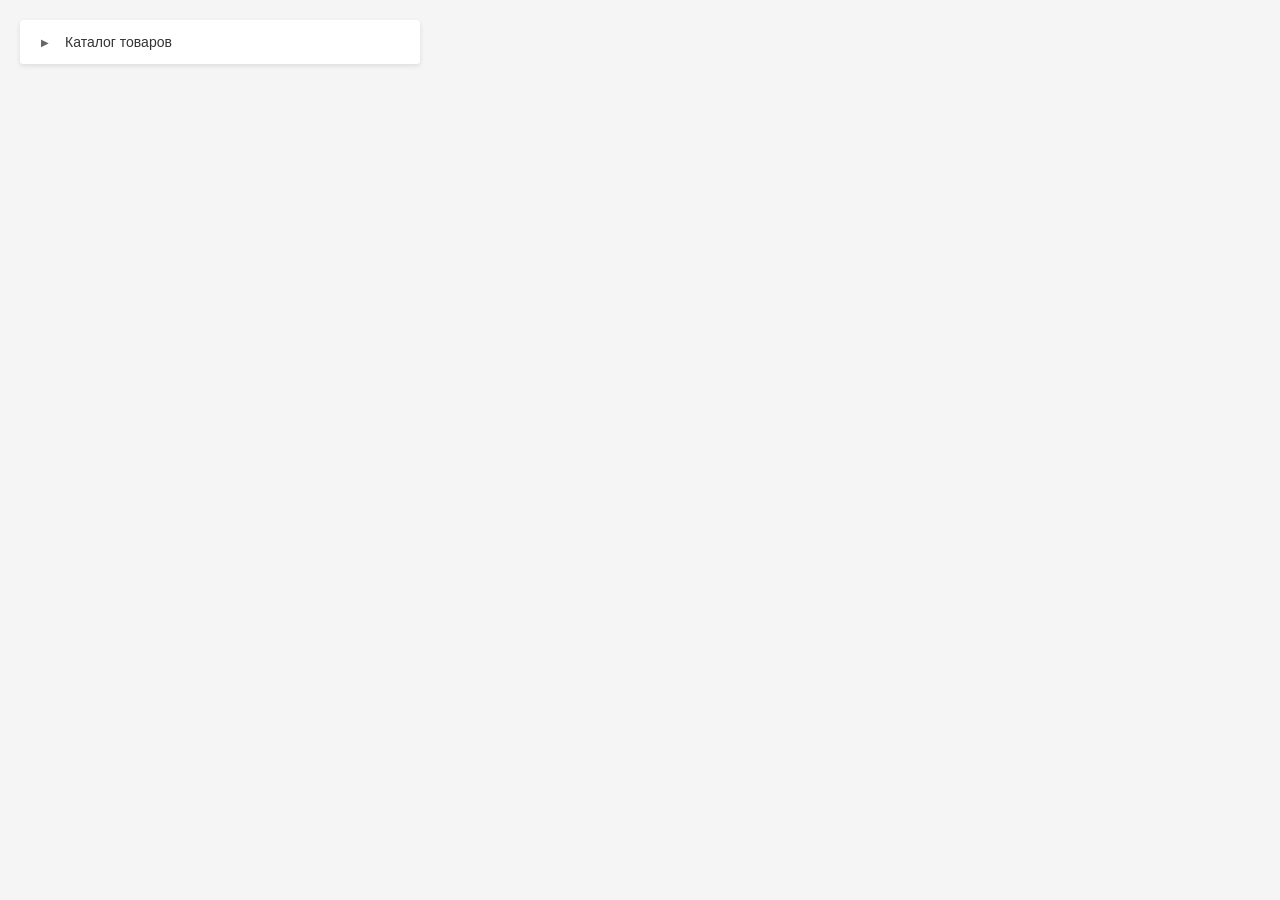
==== commit ecac2aa6: "Add files via upload" ====
--- a/index.html
+++ b/index.html
@@ -1,622 +1,15 @@
 <!DOCTYPE html>
-<html lang="en">
+<html lang="ru">
 
 <head>
     <meta charset="UTF-8">
-    <meta name="viewport" content="width=device-width, initial-scale=1.0">
-    <meta name="viewport" content="width=device-width, initial-scale=1.0">
-    <title>Document</title>
-    <link rel="stylesheet" href="css/main.css">
+    <title>Каталог товаров</title>
+    <link rel="stylesheet" href="style.css">
 </head>
 
 <body>
-    <header class="header">
-        <button class="burger" id="burgerBtn">
-            <span></span>
-            <span></span>
-            <span></span>
-        </button>
-        <div class="logo">
-            <h3 class="blue-text">IT WEBSITE</h3>
-        </div>
-        <nav class="menu">
-            <ul>
-                <li>Services</li>
-                <li>Media</li>
-                <li>Cases</li>
-                <li>FAQ</li>
-                <li>Contacts</li>
-            </ul>
-        </nav>
-
-
-        <div class="contacts">
-            <div class="phone-numbers">
-                <img src="img/header/img1.png" alt="">
-                <h4>+7(778) 395-90-26</h4>
-            </div>
-
-            <div class="email">
-                <img src="img/header/img2.png" alt="">
-                <h4>itcompany@mail.com</h4>
-            </div>
-        </div>
-    </header>
-
-    <div class="burger-menu" id="mobileMenu">
-        <button class="close-menu" id="closeBtn">✕</button>
-        <div class="logo-mobile">
-            <h3 class="blue-text">IT WEBSITE</h3>
-        </div>
-        <nav class="menu-mobile">
-            <ul class="menu-mobile-list">
-                <li>Services</li>
-                <li>Media</li>
-                <li>Cases</li>
-                <li>FAQ</li>
-                <li>Contacts</li>
-            </ul>
-        </nav>
-        <div class="contacts-mobile">
-            <div class="phone-numbers-mobile">
-                <img src="img/header/img1.png" alt="">
-                <h6>+7(778) 395-90-26</h6>
-            </div>
-
-            <div class="email-mobile">
-                <img src="img/header/img2.png" alt="">
-                <h6>itcompany@mail.com</h6>
-            </div>
-        </div>
-    </div>
-
-    <main class="main">
-
-        <section class="text-main">
-
-            <h1>Development of <span class="blue-text"> mobile</span> <br>
-                <span class="blue-text">applications</span> and <span class="blue-text"> web service</span> of
-                any complexity
-            </h1>
-            <p>
-                We create mobile applications for iOS, Android that tranfer your bussiness to mobile
-                applications of your customers` devices
-            </p>
-            <div class="camm-list">
-                <img class="camm1" src="amination/1.webp" alt="">
-                <img class="camm2" src="amination/1.webp">
-                <img class="camm3" src="amination/1.webp" alt="">
-                <img class="camm4" src="amination/1.webp" alt="">
-            </div>
-
-        </section>
-        <form class="form">
-            <h2>Leave your contacts and we will call you back with in 30 minutes</h2>
-            <div class="inputGroup">
-                <div class="verticalDiv">
-                    <label class="input-label">Phone number</label>
-                    <input type="text" placeholder="+7 (111) 111-11-11" class="textBox">
-                </div>
-                <div class="verticalDiv">
-                    <label class="input-label">Mail</label>
-                    <input type="text" placeholder="Иван Иванов" class="textBox">
-                </div>
-                <div class="contener-for-button-form">
-                    <input type="submit" class="button-form" value="Get consultation">
-                </div>
-            </div>
-
-        </form>
-
-    </main>
-
-
-    <section class="grid-1">
-        <div>
-            <div class="grid-1column-text">
-                <h1 class="section-title">Full development cycle</h1>
-                <p class="section-subtitle">We use proven technologies</p>
-            </div>
-            <div>
-
-                <h3>Web</h3>
-                <div>
-                    <span class="tech-tag"><a>PHP</a> <span class="arrow">/</span> </span>
-                    <span class="tech-tag"><a>Javascript</a> <span class="arrow">/</span> </span>
-                    <span class="tech-tag"><a>Node.JS</a> <span class="arrow">/</span> </span>
-                    <span class="tech-tag"><a>Web Socket</a> <span class="arrow">/</span></span>
-                    <span class="tech-tag"><a>Socket.io</a> <span class="arrow">/</span></span>
-                    <span class="tech-tag"><a>Vue.js</a> <span class="arrow">/</span></span> <br>
-                </div>
-                <div>
-                    <span class="tech-tag"><a>Nuxt</a> <span class="arrow">/</span> </span>
-                    <span class="tech-tag"><a>MySQL</a> <span class="arrow">/</span> </span>
-                    <span class="tech-tag"><a>Laravel</a> <span class="arrow">/</span></span>
-                    <span class="tech-tag"><a>GO lang</a> <span class="arrow">/</span> </span>
-                    <span class="tech-tag"><a>django</a> <span class="arrow">/</span> </span>
-                    <span class="tech-tag"><a>Python</a> <span class="arrow">/</span> </span>
-                </div>
-            </div>
-
-            <h3>Mobile</h3>
-            <div>
-                <span class="tech-tag"><a>Swift</a> <span class="arrow">/</span> </span> </span>
-                <span class="tech-tag"><a>Kotlin</a> <span class="arrow">/</span> </span> </span>
-                <span class="tech-tag"><a>Alamofire</a> <span class="arrow">/</span> </span></span>
-                <span class="tech-tag"><a>Firebase</a> <span class="arrow">/</span> </span></span>
-                <span class="tech-tag"><a>CoreData</a> <span class="arrow">/</span> </span></span>
-                <span class="tech-tag"><a>Room</a> <span class="arrow">/</span> </span> </span>
-                <span class="tech-tag"><a>Realm</a> <span class="arrow">/</span> </span> </span>
-            </div>
-            <div>
-                <span class="tech-tag"><a>Coroutine</a> <span class="arrow">/</span> </span>
-                <span class="tech-tag"><a>RxJava</a> <span class="arrow">/</span> </span></span>
-                <span class="tech-tag"><a>RxSwift</a> <span class="arrow">/</span> </span></span>
-                <span class="tech-tag"><a>Unit Test</a> <span class="arrow">/</span> </span> </span>
-                <span class="tech-tag"><a> Navigation</a> <span class="arrow">/</span> </span> </span>
-            </div>
-        </div>
-
-
-        <div class="grid-2column">
-            <a> iOS development <span class="arrow">></span></a>
-            <a>Android development <span class="arrow">></span></a>
-            <a> Web development <span class="arrow">></span></a>
-            <a> UI/UX design <span class="arrow">></span></a>
-            <a>Testing <span class="arrow">></span></a>
-            <a>Launch <span class="arrow">></span></a>
-            <a>IT consulting <span class="arrow">></span></a>
-        </div>
-    </section>
-
-    <section class="grid-2">
-        <h1>Developed more than <span class="blue-text">100</span><br> projects in <span class="arrow">15</span>
-            industries
-        </h1>
-        <div class="grid-with-3column">
-
-
-            <div class="text-and-img">
-                <img class="img-for-grid" src="img/1.png" alt="  ">
-                <span>Social media</span>
-            </div>
-            <div class="text-and-img">
-                <img class="img-for-grid" src="img/2.png" alt="  ">
-                <span>Fitness and sport</span>
-            </div>
-            <div class="text-and-img">
-                <img class="img-for-grid" src="img/3.png" alt="  ">
-                <span>Bank</span>
-            </div>
-            <div class="text-and-img">
-                <img class="img-for-grid" src="img/4.png" alt="  ">
-                <span>Construction</span>
-            </div>
-            <div class="text-and-img">
-                <img class="img-for-grid" src="img/5.png" alt="  ">
-                <span>Game projects</span>
-            </div>
-            <div class="text-and-img">
-                <img class="img-for-grid" src="img/6.png" alt="  ">
-                <span>Education</span>
-            </div>
-            <div class="text-and-img">
-                <img class="img-for-grid" src="img/7.png" alt="  ">
-                <span>Auto, transport</span>
-            </div>
-            <div class="text-and-img">
-                <img class="img-for-grid" src="img/8.png" alt="  ">
-                <span>Medicine, health</span>
-            </div>
-            <div class="text-and-img">
-                <img class="img-for-grid" src="img/9.png" alt="">
-                <span>Restaurants, food delivery</span>
-            </div>
-            <div class="text-and-img">
-                <img class="img-for-grid" src="img/10.png" alt="">
-                <span>Marketplaces</span>
-            </div>
-
-            <div class="text-and-img">
-                <img class="img-for-grid" src="img/11.png" alt="">
-                <span>AR technology</span>
-            </div>
-            <div class="text-and-img">
-                <img class="img-for-grid" src="img/12.png" alt="">
-                <span>TV series</span>
-            </div>
-
-            <div class="text-and-img">
-                <img class="img-for-grid" src="img/14.png" alt="">
-                <span>Startups</span>
-            </div>
-            <div class="text-and-img">
-                <img class="img-for-grid" src="img/15.png" alt=" ">
-                <span>Religion</span>
-            </div>
-            <div class="text-and-img">
-                <img class="img-for-grid" src="img/10.png" alt="">
-                <span>Online courses</span>
-            </div>
-        </div>
-
-        </div>
-    </section>
-
-
-    <section class="project-window">
-        <h2>Projects we are proud of</h2>
-
-        <div class="project-window-text1">Our software development company is truly proud of the wonderful clients we
-            have
-            worked with. We enjoy along-term partnership </div>
-        <div class="project-list">
-            <div>
-                <a>I-teka</a>
-                <a>Dauletten</a>
-                <a>Guru Bosch</a>
-                <a>Santo</a>
-            </div>
-            <div>
-                <a>Home Credit Bank</a>
-                <a>BI Partners</a>
-                <a>Europharma</a>
-
-            </div>
-
-        </div>
-
-        <article class="featured-project">
-            <div class="big-img">
-                <img src="img/proj5.png" alt="">
-            </div>
-            <h2>I-teka</h2>
-            <div class="div-button">
-                <button class="button" type="button">View 100 more projects</button>
-            </div>
-            <div class="text">
-                <div>The application is designed to search for drugs by availability in pharmacies in
-                    cities. During
-                    quarantine, the application helped many people, which gives more value.
-                </div>
-                <div>
-                    Business analysis / iOS / Android / QA / UI/UX Design
-                </div>
-            </div>
-            <div class="dop-info-1">
-                <div class="img-and-text">
-                    <img src="img/proj1.png" alt="">
-                    <div>Kazakhstan</div>
-                </div>
-                <div class="img-and-text">
-                    <img src="img/proj2.png" alt="">
-                    <div>Medicine</div>
-                </div>
-            </div>
-            <div class="dop-info-2">
-                <div class="text-and-text">
-                    <b>400%</b>
-                    <div>User Growth</div>
-                </div>
-                <div class="text-and-text">
-                    <b>+200 000</b>
-                    <div>Active Users</div>
-                </div>
-            </div>
-
-            <div class="img-googlePlay">
-                <img src="img/proj3.png" alt="">
-                <img src="img/proj4.png" alt="">
-            </div>
-
-        </article>
-
-    </section>
-
-
-    <section class="discussion-project">
-
-        <div class="discussion-project-text">
-            <h1>Lets`s discuss <br> Your project</h1>
-            <h6>Let`s figure out how to create an effective appllication.<br> its cost and terms of its development</h6>
-        </div>
-
-        <form class="discussion-project-form">
-
-            <div class="discussion-project-form-input">
-                <h5>Best phone number</h5>
-                <input type="text" placeholder='+7 (702) 517-11-98'>
-            </div>
-
-            <div class="discussion-project-form-input">
-                <h5>Full name</h5>
-                <input type="text" placeholder="Иван Иванов">
-                <div class="discussion-project-form-button">
-                    <input type="submit" value="Discuss the project">
-                </div>
-            </div>
-
-        </form>
-    </section>
-
-    <section class="application-development">
-        <h1>Application Development Stages</h1>
-
-        <div class="stages-list">
-
-            <div class="stages">
-                <div class="stages-heading">
-                    <img src="./img/stages1.png" alt="">
-                    <h5>Analysis</h5>
-                </div>
-                <div class="text-img">
-                    <div class="stages-text">
-                        We write technical specifications for development, taking into account the business processes
-                        and
-                        technologies of the customer and the needs of users.
-                    </div>
-                    <img class="stages-numbers-1" src="./img/stages1-1.png" alt="">
-                </div>
-            </div>
-
-            <div class="stages">
-
-                <div class="stages-heading">
-                    <img src="./img/stages2.png" alt="">
-                    <h5>Design</h5>
-                </div>
-
-                <div class="text-img">
-                    <div class="stages-text">
-                        We adapt the customer's corporate identity to the platform guidelines. We draw convenient and
-                        understandable interfaces.
-                    </div>
-
-                    <img class="stages-numbers-2" src="./img/stages2-1.png" alt="">
-
-                </div>
-            </div>
-            <div class="stages">
-                <div class="stages-heading">
-                    <img src="./img/stages3.png" alt="">
-                    <h5>Development</h5>
-                </div>
-                <div class="text-img">
-                    <div class="stages-text">
-                        We create an extensible architecture, write clean and stable code. We integrate with customer
-                        technologies.
-                    </div>
-
-                    <img class="stages-numbers-3" src="./img/stages3-1.png" alt="">
-                </div>
-
-            </div>
-
-            <div class="stages">
-
-                <div class="stages-heading">
-                    <img src="./img/stages4.png" alt="">
-                    <h5>Testing</h5>
-                </div>
-
-                <div class="text-img">
-
-                    <div class="stages-text">
-                        We carry out functional testing and do bug fixes. We adapt the application to different phone
-                        resolutions
-                    </div>
-
-                    <img class="stages-numbers-4" src="./img/stages4-1.png" alt="">
-                </div>
-            </div>
-
-            <div class="stages">
-
-                <div class="stages-heading">
-                    <img src="./img/stages5.png" alt="">
-                    <h5>Launching</h5>
-                </div>
-
-                <div class="text-img">
-
-                    <div class="stages-text">
-                        We design the application page and publish it in the App Store and Google Play stores.
-                    </div>
-
-                    <img class="stages-numbers-5" src="./img/stages5-1.png" alt="">
-                </div>
-            </div>
-
-            <div class="stages">
-
-                <div class="stages-heading">
-                    <img src="./img/stages6.png" alt="">
-                    <h5>Support</h5>
-                </div>
-
-                <div class="text-img">
-
-                    <div class="stages-text">
-                        We design the application page and publish it in the App Store and Google Play stores.
-                    </div>
-
-                    <img class="stages-numbers-6" src="./img/stages6-1.png" alt="">
-                </div>
-            </div>
-        </div>
-
-    </section>
-    <section class="team">
-        <h1>Our team</h1>
-        <div class="team-text1">
-            Thousand is a full-cycle digital production company with its own product analytics, design, web and mobile
-            development.
-        </div>
-        <div class="team-img">
-            <img src="./img/team.png">
-        </div>
-        <div class="team-info">
-            <div>
-                <div>
-                    <h2>28</h2>
-                </div>
-                <div class="gray-text">team members</div>
-            </div>
-            <div>
-                <div>
-                    <h2>+100</h2>
-                </div>
-                <div class="gray-text">projects</div>
-
-            </div>
-            <div>
-                <div>
-                    <h2>7 years</h2>
-                </div>
-                <div class="gray-text">in IT sphere</div>
-
-            </div>
-        </div>
-        <div class="team-text2">
-            All the necessary specialists - from a designer to a tester - are on our staff. We hire the best specialists
-            in the market. It's expensive but worth it
-        </div>
-
-    </section>
-
-    <section class="free-book">
-        <h1>Get the book for free by leaving your contacts</h1>
-        <img src="./img/book.png" alt="">
-        <form class="free-book-form">
-            <div>
-                <div class="free-book-form-input">
-                    <h5>Best Phone number</h5>
-                    <input type="text" placeholder='+7 (111) 111-11-11'>
-                </div>
-                <div class="free-book-form-input">
-                    <input type="text" placeholder="Your full name" id="yourName">
-                </div>
-            </div>
-            <div class="free-book-form-input">
-                <input type="text" placeholder="mail@mail.com" id="mail">
-            </div>
-            <div class="free-book-form-button">
-                <input type="submit" value="Send me ebook to my mail">
-            </div>
-        </form>
-    </section>
-
-    <section class="FAQ">
-        <h1>FQA</h1>
-        <div class="question-answer">
-            <div class="question">
-                <h2>How long will development take?</h2>
-                <button id="+butt-1">
-                    <img src="./img/+.png">
-                </button>
-            </div>
-            <div class="answer" id="answer-1">
-                Development terms directly depend on the requirements for the mobile application, the characteristics of
-                the company, as well as the wishes of the customer.
-
-                Average development time from start to finished application:
-                Medium projects up to 3 months.
-                Large projects about 4-6 months.
-                To get a more accurate estimate of the project completion time, it is necessary to determine the main
-                task of the application, think over its logic and functionality.
-            </div>
-
-        </div>
-        <div class="question-answer">
-            <div class="question">
-                <h2>I will not tell my idea, do you guarantee confidentiality?</h2>
-                <button id="+butt-2">
-                    <img src="./img/+.png">
-                </button>
-            </div>
-            <div class="answer" id="answer-2">
-                Development terms directly depend on the requirements for the mobile application, the characteristics of
-                the company, as well as the wishes of the customer.
-
-                Average development time from start to finished application:
-                Medium projects up to 3 months.
-                Large projects about 4-6 months.
-                To get a more accurate estimate of the project completion time, it is necessary to determine the main
-                task of the application, think over its logic and functionality.
-            </div>
-
-        </div>
-        <div class="question-answer">
-            <div class="question">
-                <h2>I will not tell my idea, do you guarantee confidentiality?</h2>
-                <button id="+butt-3">
-                    <img src="./img/+.png">
-                </button>
-            </div>
-            <div class="answer" id="answer-3">
-                Development terms directly depend on the requirements for the mobile application, the characteristics of
-                the company, as well as the wishes of the customer.
-
-                Average development time from start to finished application:
-                Medium projects up to 3 months.
-                Large projects about 4-6 months.
-                To get a more accurate estimate of the project completion time, it is necessary to determine the main
-                task of the application, think over its logic and functionality.
-            </div>
-
-        </div>
-
-    </section>
-
-
-    <footer class="footer">
-        <h1>WEBSITE</h1>
-        <div class="footer-info-list">
-
-            <div>
-                <div class="footer-info">
-                    <div class="div-flex">
-                        <img src="./img/footer1.png">
-                        <div class="name">Contact nums</div>
-                    </div>
-
-                    <div>+7 (778) 395 90 26</div>
-                </div>
-                <div class="footer-info">
-                    <div class="div-flex">
-                        <img src="./img/footer2.png">
-                        <div class="name">Adress</div>
-                    </div>
-
-                    <div>City city, steet st. 90</div>
-
-                </div>
-            </div>
-
-            <div>
-                <div class="footer-info">
-                    <div class="div-flex">
-                        <img src="./img/footer3.png">
-                        <div class="name">Post</div>
-                    </div>
-
-                    <div>mail@mail.com</div>
-                </div>
-
-                <div class="footer-info">
-                    <div class="div-flex">
-                        <img src="./img/footer4.png">
-                        <div class="name">Leave a request</div>
-                    </div>
-
-                    <div>Leave a request</div>
-                </div>
-            </div>
-
-        </div>
-    </footer>
-</body>
-<script src="script.js"></script>
+    <div class="menu-container" id="menuContainer"></div>
+    <script src="script.js"></script>
 </body>
 
 </html>
--- a/style.css
+++ b/style.css
@@ -0,0 +1,78 @@
+* {
+    margin: 0;
+    padding: 0;
+    box-sizing: border-box;
+}
+
+body {
+    font-family: Arial, sans-serif;
+    padding: 20px;
+    background-color: #f5f5f5;
+}
+
+.menu-container {
+    max-width: 400px;
+    background: white;
+    border-radius: 4px;
+    box-shadow: 0 2px 5px rgba(0, 0, 0, 0.1);
+    overflow: hidden;
+}
+
+.menu-item {
+    border-bottom: 1px solid #eee;
+}
+
+.menu-item:last-child {
+    border-bottom: none;
+}
+
+.menu-header {
+    padding: 12px 15px;
+    background: #fff;
+    cursor: pointer;
+    display: flex;
+    align-items: center;
+    user-select: none;
+    transition: background 0.2s;
+}
+
+.menu-header:hover {
+    background: #f9f9f9;
+}
+
+.toggle {
+    margin-right: 10px;
+    width: 20px;
+    height: 20px;
+    display: flex;
+    align-items: center;
+    justify-content: center;
+    transition: transform 0.3s;
+}
+
+.toggle::after {
+    content: '▶';
+    font-size: 10px;
+    color: #666;
+}
+
+.menu-header.active .toggle {
+    transform: rotate(90deg);
+}
+
+.menu-content {
+    padding-left: 35px;
+    max-height: 0;
+    overflow: hidden;
+    transition: max-height 0.3s ease-out;
+}
+
+.menu-content.open {
+    max-height: 1000px;
+    transition: max-height 0.5s ease-in;
+}
+
+.item-label {
+    font-size: 14px;
+    color: #333;
+}
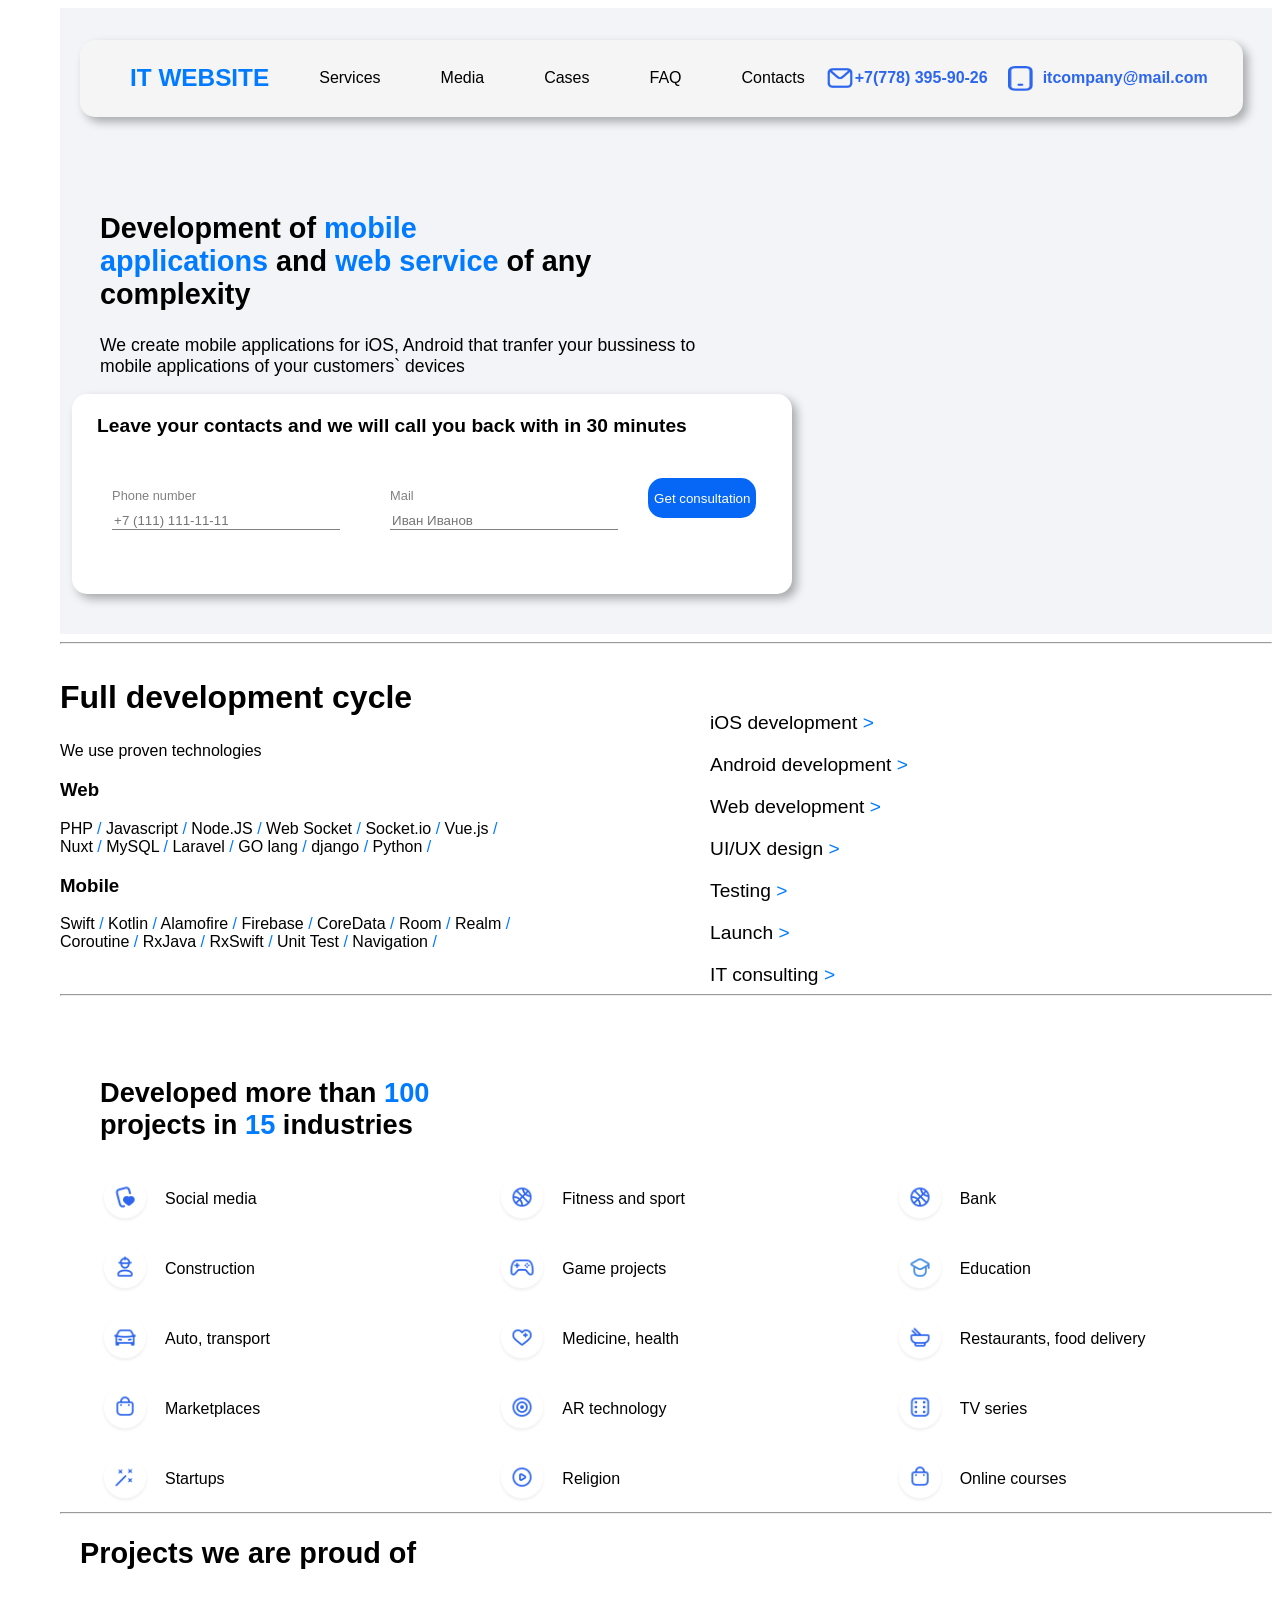
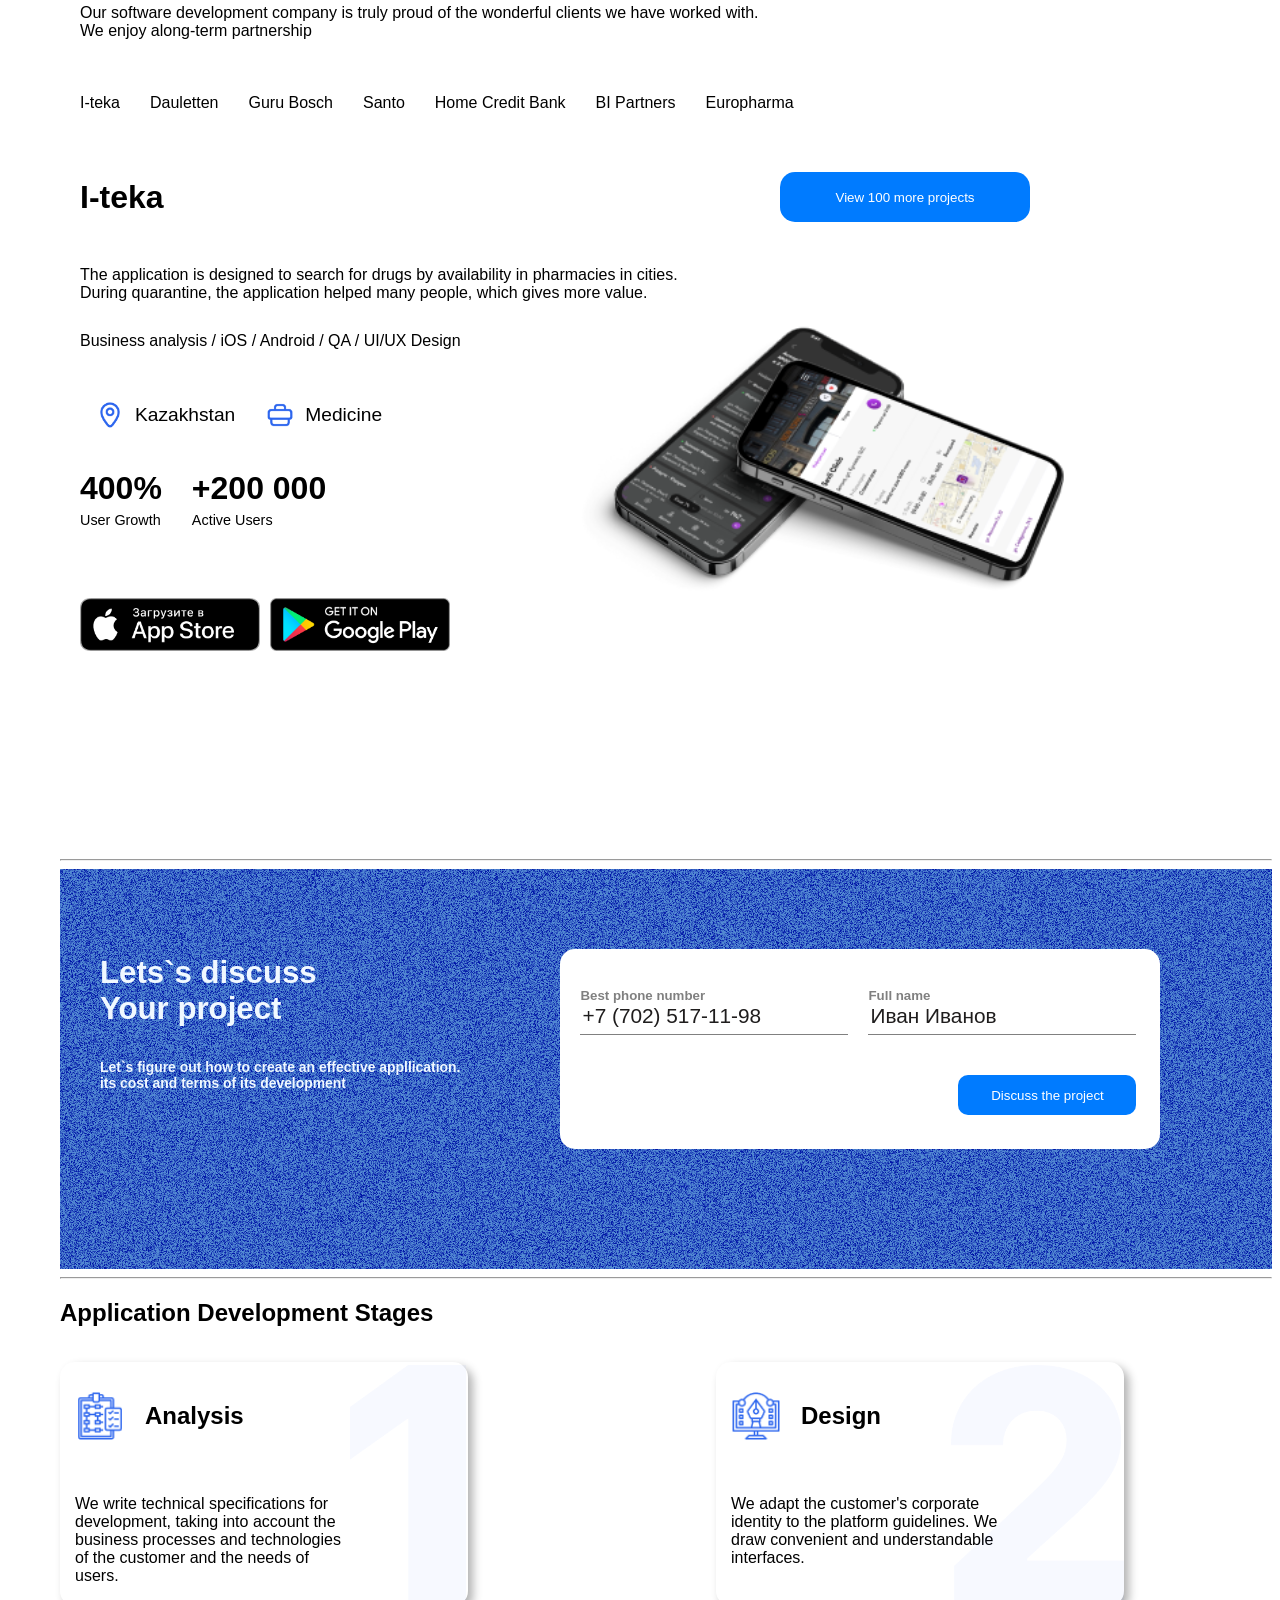
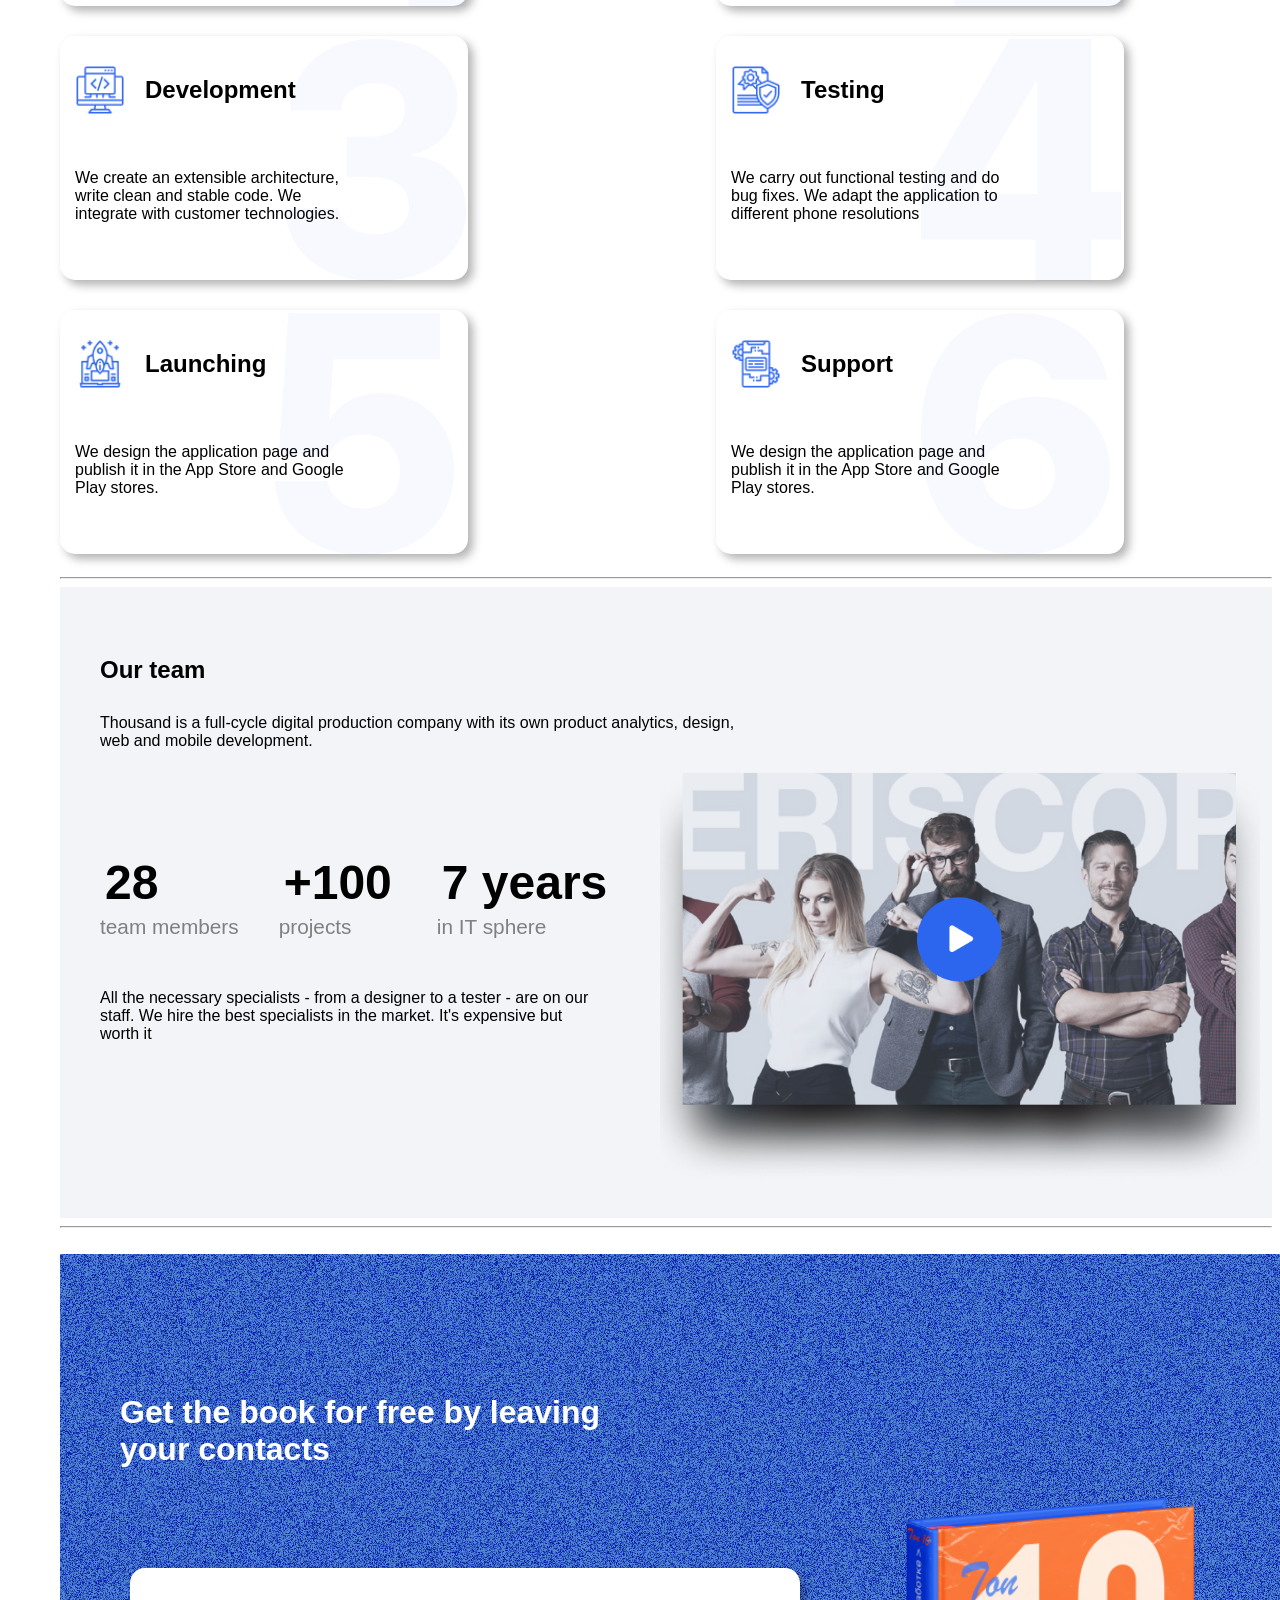
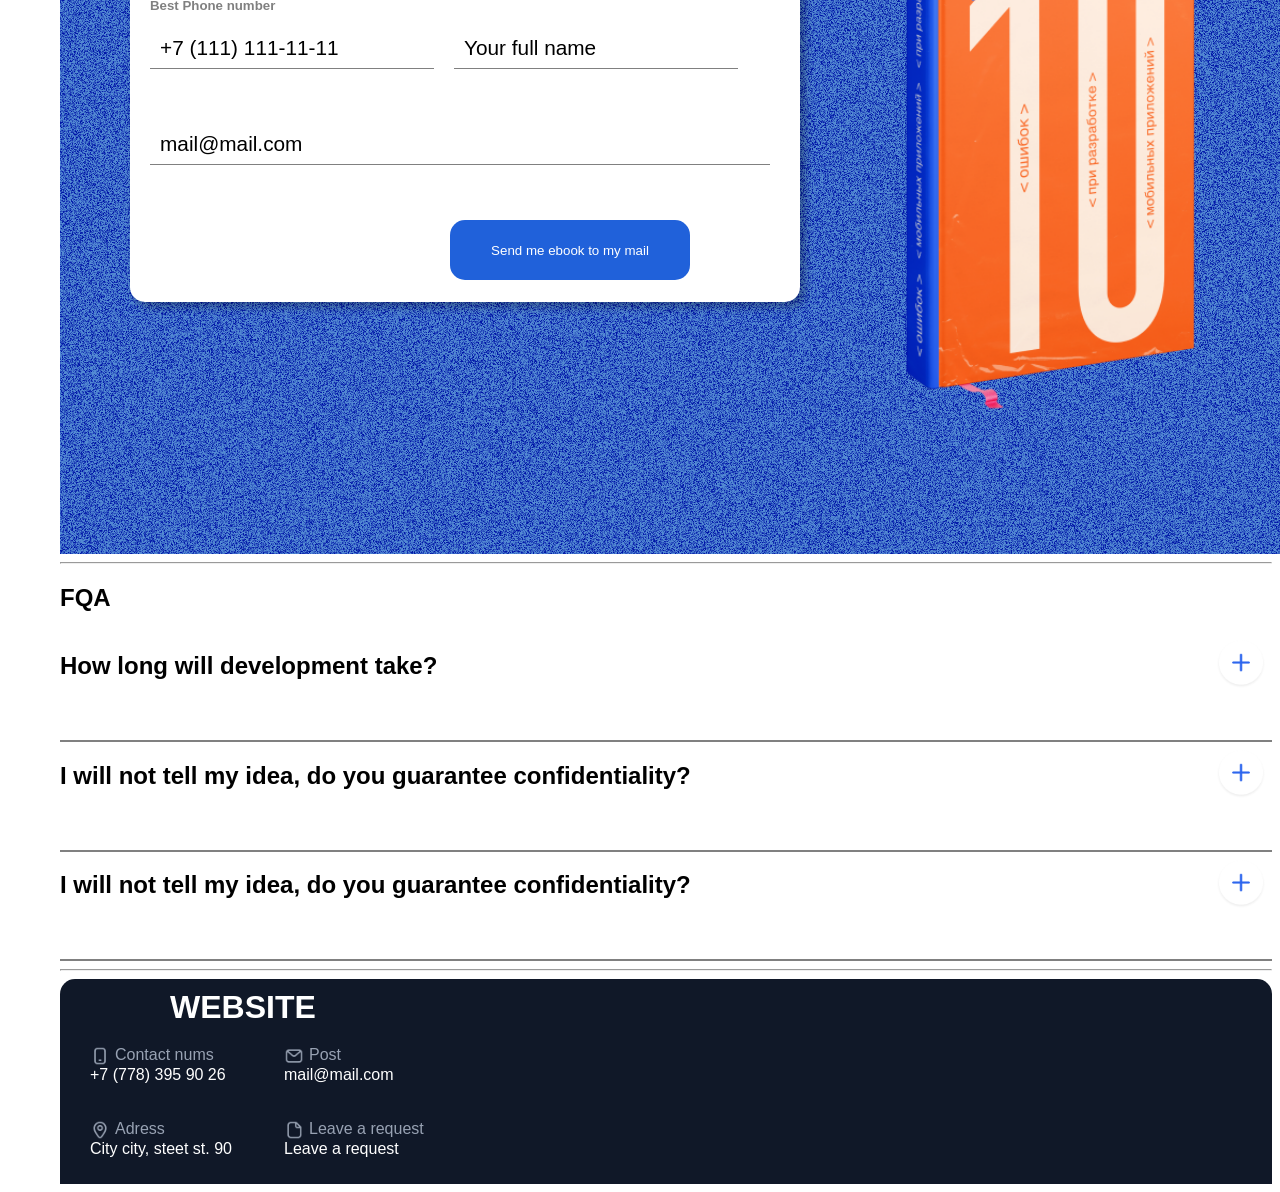
==== commit 25968836: "I" ====
--- a/index.html
+++ b/index.html
@@ -1,15 +1,600 @@
 <!DOCTYPE html>
-<html lang="ru">
+<html lang="en">
 
 <head>
     <meta charset="UTF-8">
-    <title>Каталог товаров</title>
-    <link rel="stylesheet" href="style.css">
+    <meta name="viewport" content="width=device-width, initial-scale=1.0">
+    <meta name="viewport" content="width=device-width, initial-scale=1.0">
+    <title>Document</title>
+    <link rel="stylesheet" href="css/main.css">
 </head>
 
 <body>
-    <div class="menu-container" id="menuContainer"></div>
-    <script src="script.js"></script>
+    <header class="header">
+        <div class="logo">
+            <h3 class="blue-text">IT WEBSITE</h3>
+        </div>
+        <nav class="menu">
+            <ul>
+                <li>Services</li>
+                <li>Media</li>
+                <li>Cases</li>
+                <li>FAQ</li>
+                <li>Contacts</li>
+            </ul>
+        </nav>
+
+
+        <div class="contacts">
+            <div class="phone-numbers">
+                <img src="img/header/img1.png" alt="">
+                <h4>+7(778) 395-90-26</h4>
+            </div>
+
+            <div class="email">
+                <img src="img/header/img2.png" alt="">
+                <h4>itcompany@mail.com</h4>
+            </div>
+        </div>
+    </header>
+
+
+
+    <main class="main">
+
+        <section class="text-main">
+
+            <h1>Development of <span class="blue-text"> mobile</span> <br>
+                <span class="blue-text">applications</span> and <span class="blue-text"> web service</span> of
+                any complexity
+            </h1>
+            <p>
+                We create mobile applications for iOS, Android that tranfer your bussiness to mobile
+                applications of your customers` devices
+            </p>
+        </section>
+        <form class="form">
+            <h2>Leave your contacts and we will call you back with in 30 minutes</h2>
+            <div class="inputGroup">
+                <div class="verticalDiv">
+                    <label class="input-label">Phone number</label>
+                    <input type="text" placeholder="+7 (111) 111-11-11" class="textBox">
+                </div>
+                <div class="verticalDiv">
+                    <label class="input-label">Mail</label>
+                    <input type="text" placeholder="Иван Иванов" class="textBox">
+                </div>
+                <div class="contener-for-button-form">
+                    <input type="submit" class="button-form" value="Get consultation">
+                </div>
+            </div>
+
+        </form>
+
+    </main>
+
+    <hr class="section-divider">
+
+    <section class="grid-1">
+        <div>
+            <div class="grid-1column-text">
+                <h1 class="section-title">Full development cycle</h1>
+                <p class="section-subtitle">We use proven technologies</p>
+            </div>
+            <div>
+
+                <h3>Web</h3>
+                <div>
+                    <span class="tech-tag"><a>PHP</a> <span class="arrow">/</span> </span>
+                    <span class="tech-tag"><a>Javascript</a> <span class="arrow">/</span> </span>
+                    <span class="tech-tag"><a>Node.JS</a> <span class="arrow">/</span> </span>
+                    <span class="tech-tag"><a>Web Socket</a> <span class="arrow">/</span></span>
+                    <span class="tech-tag"><a>Socket.io</a> <span class="arrow">/</span></span>
+                    <span class="tech-tag"><a>Vue.js</a> <span class="arrow">/</span></span> <br>
+                </div>
+                <div>
+                    <span class="tech-tag"><a>Nuxt</a> <span class="arrow">/</span> </span>
+                    <span class="tech-tag"><a>MySQL</a> <span class="arrow">/</span> </span>
+                    <span class="tech-tag"><a>Laravel</a> <span class="arrow">/</span></span>
+                    <span class="tech-tag"><a>GO lang</a> <span class="arrow">/</span> </span>
+                    <span class="tech-tag"><a>django</a> <span class="arrow">/</span> </span>
+                    <span class="tech-tag"><a>Python</a> <span class="arrow">/</span> </span>
+                </div>
+            </div>
+
+            <h3>Mobile</h3>
+            <div>
+                <span class="tech-tag"><a>Swift</a> <span class="arrow">/</span> </span> </span>
+                <span class="tech-tag"><a>Kotlin</a> <span class="arrow">/</span> </span> </span>
+                <span class="tech-tag"><a>Alamofire</a> <span class="arrow">/</span> </span></span>
+                <span class="tech-tag"><a>Firebase</a> <span class="arrow">/</span> </span></span>
+                <span class="tech-tag"><a>CoreData</a> <span class="arrow">/</span> </span></span>
+                <span class="tech-tag"><a>Room</a> <span class="arrow">/</span> </span> </span>
+                <span class="tech-tag"><a>Realm</a> <span class="arrow">/</span> </span> </span>
+            </div>
+            <div>
+                <span class="tech-tag"><a>Coroutine</a> <span class="arrow">/</span> </span>
+                <span class="tech-tag"><a>RxJava</a> <span class="arrow">/</span> </span></span>
+                <span class="tech-tag"><a>RxSwift</a> <span class="arrow">/</span> </span></span>
+                <span class="tech-tag"><a>Unit Test</a> <span class="arrow">/</span> </span> </span>
+                <span class="tech-tag"><a> Navigation</a> <span class="arrow">/</span> </span> </span>
+            </div>
+        </div>
+
+
+        <div class="grid-2column">
+            <a> iOS development <span class="arrow">></span></a>
+            <a>Android development <span class="arrow">></span></a>
+            <a> Web development <span class="arrow">></span></a>
+            <a> UI/UX design <span class="arrow">></span></a>
+            <a>Testing <span class="arrow">></span></a>
+            <a>Launch <span class="arrow">></span></a>
+            <a>IT consulting <span class="arrow">></span></a>
+        </div>
+    </section>
+
+    <hr class="section-divider">
+
+    <section class="grid-2">
+        <h1>Developed more than <span class="blue-text">100</span><br> projects in <span class="arrow">15</span>
+            industries
+        </h1>
+        <div class="grid-with-3column">
+
+
+            <div class="text-and-img">
+                <img class="img-for-grid" src="img/1.png" alt="  ">
+                <span>Social media</span>
+            </div>
+            <div class="text-and-img">
+                <img class="img-for-grid" src="img/2.png" alt="  ">
+                <span>Fitness and sport</span>
+            </div>
+            <div class="text-and-img">
+                <img class="img-for-grid" src="img/3.png" alt="  ">
+                <span>Bank</span>
+            </div>
+            <div class="text-and-img">
+                <img class="img-for-grid" src="img/4.png" alt="  ">
+                <span>Construction</span>
+            </div>
+            <div class="text-and-img">
+                <img class="img-for-grid" src="img/5.png" alt="  ">
+                <span>Game projects</span>
+            </div>
+            <div class="text-and-img">
+                <img class="img-for-grid" src="img/6.png" alt="  ">
+                <span>Education</span>
+            </div>
+            <div class="text-and-img">
+                <img class="img-for-grid" src="img/7.png" alt="  ">
+                <span>Auto, transport</span>
+            </div>
+            <div class="text-and-img">
+                <img class="img-for-grid" src="img/8.png" alt="  ">
+                <span>Medicine, health</span>
+            </div>
+            <div class="text-and-img">
+                <img class="img-for-grid" src="img/9.png" alt="">
+                <span>Restaurants, food delivery</span>
+            </div>
+            <div class="text-and-img">
+                <img class="img-for-grid" src="img/10.png" alt="">
+                <span>Marketplaces</span>
+            </div>
+
+            <div class="text-and-img">
+                <img class="img-for-grid" src="img/11.png" alt="">
+                <span>AR technology</span>
+            </div>
+            <div class="text-and-img">
+                <img class="img-for-grid" src="img/12.png" alt="">
+                <span>TV series</span>
+            </div>
+
+            <div class="text-and-img">
+                <img class="img-for-grid" src="img/14.png" alt="">
+                <span>Startups</span>
+            </div>
+            <div class="text-and-img">
+                <img class="img-for-grid" src="img/15.png" alt=" ">
+                <span>Religion</span>
+            </div>
+            <div class="text-and-img">
+                <img class="img-for-grid" src="img/10.png" alt="">
+                <span>Online courses</span>
+            </div>
+        </div>
+
+        </div>
+    </section>
+
+    <hr class="section-divider">
+
+    <section class="project-window">
+        <h2>Projects we are proud of</h2>
+
+        <div class="project-window-text1">Our software development company is truly proud of the wonderful clients we
+            have
+            worked with. We enjoy along-term partnership </div>
+        <div class="project-list">
+            <div>
+                <a>I-teka</a>
+                <a>Dauletten</a>
+                <a>Guru Bosch</a>
+                <a>Santo</a>
+            </div>
+            <div>
+                <a>Home Credit Bank</a>
+                <a>BI Partners</a>
+                <a>Europharma</a>
+
+            </div>
+
+        </div>
+
+        <article class="featured-project">
+            <div class="big-img">
+                <img src="img/proj5.png" alt="">
+            </div>
+            <h2>I-teka</h2>
+            <div class="div-button">
+                <button class="button" type="button">View 100 more projects</button>
+            </div>
+            <div class="text">
+                <div>The application is designed to search for drugs by availability in pharmacies in
+                    cities. During
+                    quarantine, the application helped many people, which gives more value.
+                </div>
+                <div>
+                    Business analysis / iOS / Android / QA / UI/UX Design
+                </div>
+            </div>
+            <div class="dop-info-1">
+                <div class="img-and-text">
+                    <img src="img/proj1.png" alt="">
+                    <div>Kazakhstan</div>
+                </div>
+                <div class="img-and-text">
+                    <img src="img/proj2.png" alt="">
+                    <div>Medicine</div>
+                </div>
+            </div>
+            <div class="dop-info-2">
+                <div class="text-and-text">
+                    <b>400%</b>
+                    <div>User Growth</div>
+                </div>
+                <div class="text-and-text">
+                    <b>+200 000</b>
+                    <div>Active Users</div>
+                </div>
+            </div>
+
+            <div class="img-googlePlay">
+                <img src="img/proj3.png" alt="">
+                <img src="img/proj4.png" alt="">
+            </div>
+
+        </article>
+
+    </section>
+
+    <hr class="section-divider">
+
+    <section class="discussion-project">
+
+        <div class="discussion-project-text">
+            <h1>Lets`s discuss <br> Your project</h1>
+            <h6>Let`s figure out how to create an effective appllication.<br> its cost and terms of its development</h6>
+        </div>
+
+        <form class="discussion-project-form">
+
+            <div class="discussion-project-form-input">
+                <h5>Best phone number</h5>
+                <input type="text" placeholder='+7 (702) 517-11-98'>
+            </div>
+
+            <div class="discussion-project-form-input">
+                <h5>Full name</h5>
+                <input type="text" placeholder="Иван Иванов">
+                <div class="discussion-project-form-button">
+                    <input type="submit" value="Discuss the project">
+                </div>
+            </div>
+
+        </form>
+    </section>
+
+    <hr class="section-divider">
+
+    <section class="application-development">
+        <h1>Application Development Stages</h1>
+
+        <div class="stages-list">
+
+            <div class="stages">
+                <div class="stages-heading">
+                    <img src="./img/stages1.png" alt="">
+                    <h5>Analysis</h5>
+                </div>
+                <div class="text-img">
+                    <div class="stages-text">
+                        We write technical specifications for development, taking into account the business processes
+                        and
+                        technologies of the customer and the needs of users.
+                    </div>
+                    <img class="stages-numbers-1" src="./img/stages1-1.png" alt="">
+                </div>
+            </div>
+
+            <div class="stages">
+
+                <div class="stages-heading">
+                    <img src="./img/stages2.png" alt="">
+                    <h5>Design</h5>
+                </div>
+
+                <div class="text-img">
+                    <div class="stages-text">
+                        We adapt the customer's corporate identity to the platform guidelines. We draw convenient and
+                        understandable interfaces.
+                    </div>
+
+                    <img class="stages-numbers-2" src="./img/stages2-1.png" alt="">
+
+                </div>
+            </div>
+            <div class="stages">
+                <div class="stages-heading">
+                    <img src="./img/stages3.png" alt="">
+                    <h5>Development</h5>
+                </div>
+                <div class="text-img">
+                    <div class="stages-text">
+                        We create an extensible architecture, write clean and stable code. We integrate with customer
+                        technologies.
+                    </div>
+
+                    <img class="stages-numbers-3" src="./img/stages3-1.png" alt="">
+                </div>
+
+            </div>
+
+            <div class="stages">
+
+                <div class="stages-heading">
+                    <img src="./img/stages4.png" alt="">
+                    <h5>Testing</h5>
+                </div>
+
+                <div class="text-img">
+
+                    <div class="stages-text">
+                        We carry out functional testing and do bug fixes. We adapt the application to different phone
+                        resolutions
+                    </div>
+
+                    <img class="stages-numbers-4" src="./img/stages4-1.png" alt="">
+                </div>
+            </div>
+
+            <div class="stages">
+
+                <div class="stages-heading">
+                    <img src="./img/stages5.png" alt="">
+                    <h5>Launching</h5>
+                </div>
+
+                <div class="text-img">
+
+                    <div class="stages-text">
+                        We design the application page and publish it in the App Store and Google Play stores.
+                    </div>
+
+                    <img class="stages-numbers-5" src="./img/stages5-1.png" alt="">
+                </div>
+            </div>
+
+            <div class="stages">
+
+                <div class="stages-heading">
+                    <img src="./img/stages6.png" alt="">
+                    <h5>Support</h5>
+                </div>
+
+                <div class="text-img">
+
+                    <div class="stages-text">
+                        We design the application page and publish it in the App Store and Google Play stores.
+                    </div>
+
+                    <img class="stages-numbers-6" src="./img/stages6-1.png" alt="">
+                </div>
+            </div>
+        </div>
+
+    </section>
+
+    <hr class="section-divider">
+
+    <section class="team">
+        <h1>Our team</h1>
+        <div class="team-text1">
+            Thousand is a full-cycle digital production company with its own product analytics, design, web and mobile
+            development.
+        </div>
+        <div class="team-img">
+            <img src="./img/team.png">
+        </div>
+        <div class="team-info">
+            <div>
+                <div>
+                    <h2>28</h2>
+                </div>
+                <div class="gray-text">team members</div>
+            </div>
+            <div>
+                <div>
+                    <h2>+100</h2>
+                </div>
+                <div class="gray-text">projects</div>
+
+            </div>
+            <div>
+                <div>
+                    <h2>7 years</h2>
+                </div>
+                <div class="gray-text">in IT sphere</div>
+
+            </div>
+        </div>
+        <div class="team-text2">
+            All the necessary specialists - from a designer to a tester - are on our staff. We hire the best specialists
+            in the market. It's expensive but worth it
+        </div>
+
+    </section>
+
+    <hr class="section-divider">
+
+    <section class="free-book">
+        <h1>Get the book for free by leaving your contacts</h1>
+        <img src="./img/book.png" alt="">
+        <form class="free-book-form">
+            <div>
+                <div class="free-book-form-input">
+                    <h5>Best Phone number</h5>
+                    <input type="text" placeholder='+7 (111) 111-11-11'>
+                </div>
+                <div class="free-book-form-input">
+                    <input type="text" placeholder="Your full name" id="yourName">
+                </div>
+            </div>
+            <div class="free-book-form-input">
+                <input type="text" placeholder="mail@mail.com" id="mail">
+            </div>
+            <div class="free-book-form-button">
+                <input type="submit" value="Send me ebook to my mail">
+            </div>
+        </form>
+    </section>
+
+    <hr class="section-divider">
+
+    <section class="FAQ">
+        <h1>FQA</h1>
+        <div class="question-answer">
+            <div class="question">
+                <h2>How long will development take?</h2>
+                <button id="+butt-1">
+                    <img src="./img/+.png">
+                </button>
+            </div>
+            <div class="answer" id="answer-1">
+                Development terms directly depend on the requirements for the mobile application, the characteristics of
+                the company, as well as the wishes of the customer.
+
+                Average development time from start to finished application:
+                Medium projects up to 3 months.
+                Large projects about 4-6 months.
+                To get a more accurate estimate of the project completion time, it is necessary to determine the main
+                task of the application, think over its logic and functionality.
+            </div>
+
+        </div>
+        <div class="question-answer">
+            <div class="question">
+                <h2>I will not tell my idea, do you guarantee confidentiality?</h2>
+                <button id="+butt-2">
+                    <img src="./img/+.png">
+                </button>
+            </div>
+            <div class="answer" id="answer-2">
+                Development terms directly depend on the requirements for the mobile application, the characteristics of
+                the company, as well as the wishes of the customer.
+
+                Average development time from start to finished application:
+                Medium projects up to 3 months.
+                Large projects about 4-6 months.
+                To get a more accurate estimate of the project completion time, it is necessary to determine the main
+                task of the application, think over its logic and functionality.
+            </div>
+
+        </div>
+        <div class="question-answer">
+            <div class="question">
+                <h2>I will not tell my idea, do you guarantee confidentiality?</h2>
+                <button id="+butt-3">
+                    <img src="./img/+.png">
+                </button>
+            </div>
+            <div class="answer" id="answer-3">
+                Development terms directly depend on the requirements for the mobile application, the characteristics of
+                the company, as well as the wishes of the customer.
+
+                Average development time from start to finished application:
+                Medium projects up to 3 months.
+                Large projects about 4-6 months.
+                To get a more accurate estimate of the project completion time, it is necessary to determine the main
+                task of the application, think over its logic and functionality.
+            </div>
+
+        </div>
+
+    </section>
+
+    <hr class="section-divider">
+
+    <footer class="footer">
+        <h1>WEBSITE</h1>
+        <div class="footer-info-list">
+
+            <div>
+                <div class="footer-info">
+                    <div class="div-flex">
+                        <img src="./img/footer1.png">
+                        <div class="name">Contact nums</div>
+                    </div>
+
+                    <div>+7 (778) 395 90 26</div>
+                </div>
+                <div class="footer-info">
+                    <div class="div-flex">
+                        <img src="./img/footer2.png">
+                        <div class="name">Adress</div>
+                    </div>
+
+                    <div>City city, steet st. 90</div>
+
+                </div>
+            </div>
+
+            <div>
+                <div class="footer-info">
+                    <div class="div-flex">
+                        <img src="./img/footer3.png">
+                        <div class="name">Post</div>
+                    </div>
+
+                    <div>mail@mail.com</div>
+                </div>
+
+                <div class="footer-info">
+                    <div class="div-flex">
+                        <img src="./img/footer4.png">
+                        <div class="name">Leave a request</div>
+                    </div>
+
+                    <div>Leave a request</div>
+                </div>
+            </div>
+
+        </div>
+    </footer>
 </body>
+<script src="script.js"></script>
+</body>
 
 </html>
--- a/css/main.css
+++ b/css/main.css
@@ -0,0 +1,10 @@
+@import url( 'footer.css');
+@import url('header.css');
+@import url('first-window.css');
+@import url('style.css');
+@import url('project-window.css');
+@import url('development.css');
+@import url('team.css');
+@import url('free-book.css');
+@import url('FQA.css');
+@import url('discussion-project.css');
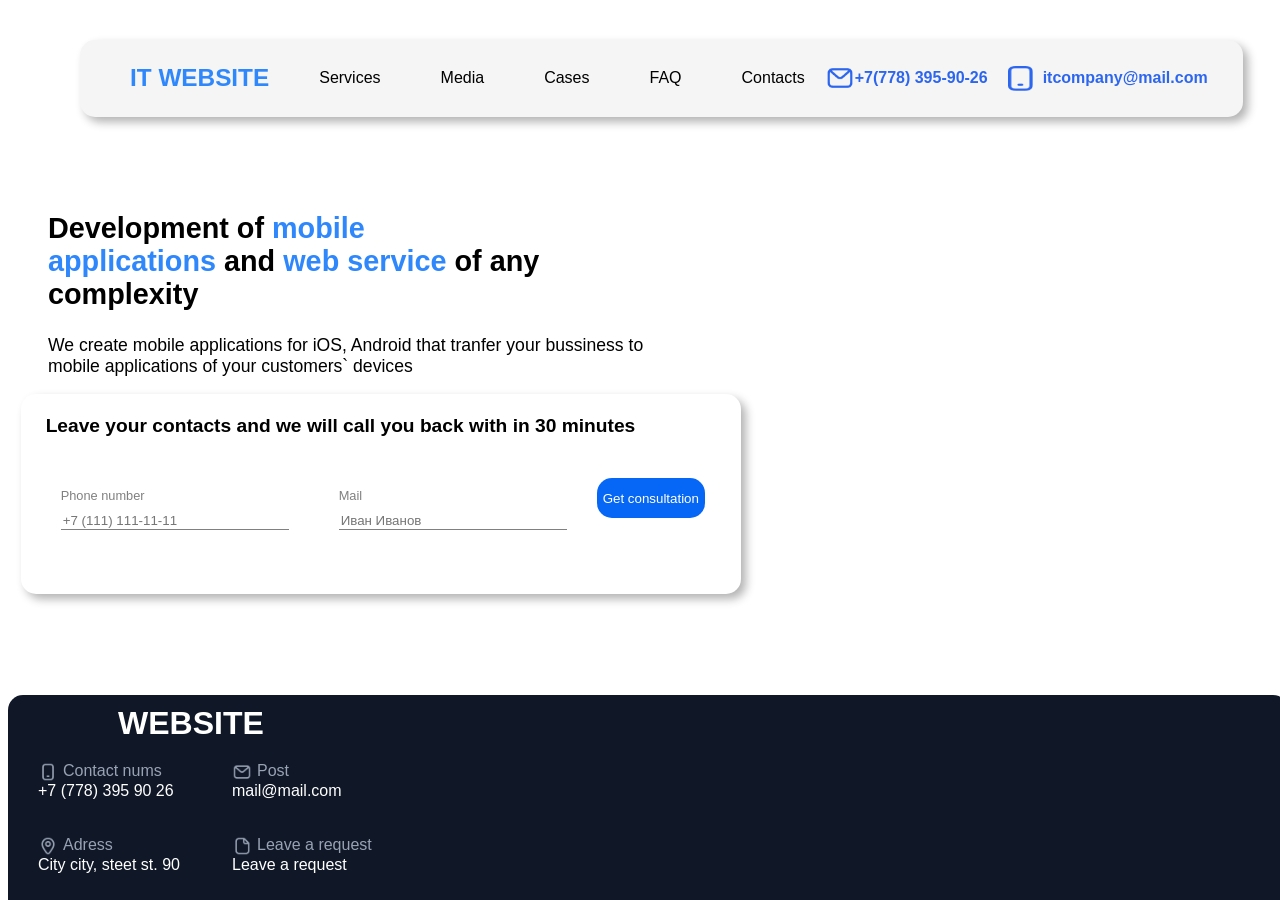
==== commit 32985a82: "Добавлен проект 4" ====
--- a/index.html
+++ b/index.html
@@ -70,482 +70,16 @@
             </div>
 
         </form>
+        <div class="imgs">
+            <img class="camm1" src="./img/camm/camm1.png" alt="">
+            <img class="camm2" src="./img/camm/camm2.png" alt=""> 
+            <img class="camm3" src="./img/camm/camm3.png" alt="">
+            <img class="camm4" src="./img/camm/camm4.png" alt="">
+            <img class="camm5" src="./img/camm/camm5.png" alt="">
+            <img class="camm6" src="./img/camm/camm6.png" alt=""> 
+        </div>
 
     </main>
-
-    <hr class="section-divider">
-
-    <section class="grid-1">
-        <div>
-            <div class="grid-1column-text">
-                <h1 class="section-title">Full development cycle</h1>
-                <p class="section-subtitle">We use proven technologies</p>
-            </div>
-            <div>
-
-                <h3>Web</h3>
-                <div>
-                    <span class="tech-tag"><a>PHP</a> <span class="arrow">/</span> </span>
-                    <span class="tech-tag"><a>Javascript</a> <span class="arrow">/</span> </span>
-                    <span class="tech-tag"><a>Node.JS</a> <span class="arrow">/</span> </span>
-                    <span class="tech-tag"><a>Web Socket</a> <span class="arrow">/</span></span>
-                    <span class="tech-tag"><a>Socket.io</a> <span class="arrow">/</span></span>
-                    <span class="tech-tag"><a>Vue.js</a> <span class="arrow">/</span></span> <br>
-                </div>
-                <div>
-                    <span class="tech-tag"><a>Nuxt</a> <span class="arrow">/</span> </span>
-                    <span class="tech-tag"><a>MySQL</a> <span class="arrow">/</span> </span>
-                    <span class="tech-tag"><a>Laravel</a> <span class="arrow">/</span></span>
-                    <span class="tech-tag"><a>GO lang</a> <span class="arrow">/</span> </span>
-                    <span class="tech-tag"><a>django</a> <span class="arrow">/</span> </span>
-                    <span class="tech-tag"><a>Python</a> <span class="arrow">/</span> </span>
-                </div>
-            </div>
-
-            <h3>Mobile</h3>
-            <div>
-                <span class="tech-tag"><a>Swift</a> <span class="arrow">/</span> </span> </span>
-                <span class="tech-tag"><a>Kotlin</a> <span class="arrow">/</span> </span> </span>
-                <span class="tech-tag"><a>Alamofire</a> <span class="arrow">/</span> </span></span>
-                <span class="tech-tag"><a>Firebase</a> <span class="arrow">/</span> </span></span>
-                <span class="tech-tag"><a>CoreData</a> <span class="arrow">/</span> </span></span>
-                <span class="tech-tag"><a>Room</a> <span class="arrow">/</span> </span> </span>
-                <span class="tech-tag"><a>Realm</a> <span class="arrow">/</span> </span> </span>
-            </div>
-            <div>
-                <span class="tech-tag"><a>Coroutine</a> <span class="arrow">/</span> </span>
-                <span class="tech-tag"><a>RxJava</a> <span class="arrow">/</span> </span></span>
-                <span class="tech-tag"><a>RxSwift</a> <span class="arrow">/</span> </span></span>
-                <span class="tech-tag"><a>Unit Test</a> <span class="arrow">/</span> </span> </span>
-                <span class="tech-tag"><a> Navigation</a> <span class="arrow">/</span> </span> </span>
-            </div>
-        </div>
-
-
-        <div class="grid-2column">
-            <a> iOS development <span class="arrow">></span></a>
-            <a>Android development <span class="arrow">></span></a>
-            <a> Web development <span class="arrow">></span></a>
-            <a> UI/UX design <span class="arrow">></span></a>
-            <a>Testing <span class="arrow">></span></a>
-            <a>Launch <span class="arrow">></span></a>
-            <a>IT consulting <span class="arrow">></span></a>
-        </div>
-    </section>
-
-    <hr class="section-divider">
-
-    <section class="grid-2">
-        <h1>Developed more than <span class="blue-text">100</span><br> projects in <span class="arrow">15</span>
-            industries
-        </h1>
-        <div class="grid-with-3column">
-
-
-            <div class="text-and-img">
-                <img class="img-for-grid" src="img/1.png" alt="  ">
-                <span>Social media</span>
-            </div>
-            <div class="text-and-img">
-                <img class="img-for-grid" src="img/2.png" alt="  ">
-                <span>Fitness and sport</span>
-            </div>
-            <div class="text-and-img">
-                <img class="img-for-grid" src="img/3.png" alt="  ">
-                <span>Bank</span>
-            </div>
-            <div class="text-and-img">
-                <img class="img-for-grid" src="img/4.png" alt="  ">
-                <span>Construction</span>
-            </div>
-            <div class="text-and-img">
-                <img class="img-for-grid" src="img/5.png" alt="  ">
-                <span>Game projects</span>
-            </div>
-            <div class="text-and-img">
-                <img class="img-for-grid" src="img/6.png" alt="  ">
-                <span>Education</span>
-            </div>
-            <div class="text-and-img">
-                <img class="img-for-grid" src="img/7.png" alt="  ">
-                <span>Auto, transport</span>
-            </div>
-            <div class="text-and-img">
-                <img class="img-for-grid" src="img/8.png" alt="  ">
-                <span>Medicine, health</span>
-            </div>
-            <div class="text-and-img">
-                <img class="img-for-grid" src="img/9.png" alt="">
-                <span>Restaurants, food delivery</span>
-            </div>
-            <div class="text-and-img">
-                <img class="img-for-grid" src="img/10.png" alt="">
-                <span>Marketplaces</span>
-            </div>
-
-            <div class="text-and-img">
-                <img class="img-for-grid" src="img/11.png" alt="">
-                <span>AR technology</span>
-            </div>
-            <div class="text-and-img">
-                <img class="img-for-grid" src="img/12.png" alt="">
-                <span>TV series</span>
-            </div>
-
-            <div class="text-and-img">
-                <img class="img-for-grid" src="img/14.png" alt="">
-                <span>Startups</span>
-            </div>
-            <div class="text-and-img">
-                <img class="img-for-grid" src="img/15.png" alt=" ">
-                <span>Religion</span>
-            </div>
-            <div class="text-and-img">
-                <img class="img-for-grid" src="img/10.png" alt="">
-                <span>Online courses</span>
-            </div>
-        </div>
-
-        </div>
-    </section>
-
-    <hr class="section-divider">
-
-    <section class="project-window">
-        <h2>Projects we are proud of</h2>
-
-        <div class="project-window-text1">Our software development company is truly proud of the wonderful clients we
-            have
-            worked with. We enjoy along-term partnership </div>
-        <div class="project-list">
-            <div>
-                <a>I-teka</a>
-                <a>Dauletten</a>
-                <a>Guru Bosch</a>
-                <a>Santo</a>
-            </div>
-            <div>
-                <a>Home Credit Bank</a>
-                <a>BI Partners</a>
-                <a>Europharma</a>
-
-            </div>
-
-        </div>
-
-        <article class="featured-project">
-            <div class="big-img">
-                <img src="img/proj5.png" alt="">
-            </div>
-            <h2>I-teka</h2>
-            <div class="div-button">
-                <button class="button" type="button">View 100 more projects</button>
-            </div>
-            <div class="text">
-                <div>The application is designed to search for drugs by availability in pharmacies in
-                    cities. During
-                    quarantine, the application helped many people, which gives more value.
-                </div>
-                <div>
-                    Business analysis / iOS / Android / QA / UI/UX Design
-                </div>
-            </div>
-            <div class="dop-info-1">
-                <div class="img-and-text">
-                    <img src="img/proj1.png" alt="">
-                    <div>Kazakhstan</div>
-                </div>
-                <div class="img-and-text">
-                    <img src="img/proj2.png" alt="">
-                    <div>Medicine</div>
-                </div>
-            </div>
-            <div class="dop-info-2">
-                <div class="text-and-text">
-                    <b>400%</b>
-                    <div>User Growth</div>
-                </div>
-                <div class="text-and-text">
-                    <b>+200 000</b>
-                    <div>Active Users</div>
-                </div>
-            </div>
-
-            <div class="img-googlePlay">
-                <img src="img/proj3.png" alt="">
-                <img src="img/proj4.png" alt="">
-            </div>
-
-        </article>
-
-    </section>
-
-    <hr class="section-divider">
-
-    <section class="discussion-project">
-
-        <div class="discussion-project-text">
-            <h1>Lets`s discuss <br> Your project</h1>
-            <h6>Let`s figure out how to create an effective appllication.<br> its cost and terms of its development</h6>
-        </div>
-
-        <form class="discussion-project-form">
-
-            <div class="discussion-project-form-input">
-                <h5>Best phone number</h5>
-                <input type="text" placeholder='+7 (702) 517-11-98'>
-            </div>
-
-            <div class="discussion-project-form-input">
-                <h5>Full name</h5>
-                <input type="text" placeholder="Иван Иванов">
-                <div class="discussion-project-form-button">
-                    <input type="submit" value="Discuss the project">
-                </div>
-            </div>
-
-        </form>
-    </section>
-
-    <hr class="section-divider">
-
-    <section class="application-development">
-        <h1>Application Development Stages</h1>
-
-        <div class="stages-list">
-
-            <div class="stages">
-                <div class="stages-heading">
-                    <img src="./img/stages1.png" alt="">
-                    <h5>Analysis</h5>
-                </div>
-                <div class="text-img">
-                    <div class="stages-text">
-                        We write technical specifications for development, taking into account the business processes
-                        and
-                        technologies of the customer and the needs of users.
-                    </div>
-                    <img class="stages-numbers-1" src="./img/stages1-1.png" alt="">
-                </div>
-            </div>
-
-            <div class="stages">
-
-                <div class="stages-heading">
-                    <img src="./img/stages2.png" alt="">
-                    <h5>Design</h5>
-                </div>
-
-                <div class="text-img">
-                    <div class="stages-text">
-                        We adapt the customer's corporate identity to the platform guidelines. We draw convenient and
-                        understandable interfaces.
-                    </div>
-
-                    <img class="stages-numbers-2" src="./img/stages2-1.png" alt="">
-
-                </div>
-            </div>
-            <div class="stages">
-                <div class="stages-heading">
-                    <img src="./img/stages3.png" alt="">
-                    <h5>Development</h5>
-                </div>
-                <div class="text-img">
-                    <div class="stages-text">
-                        We create an extensible architecture, write clean and stable code. We integrate with customer
-                        technologies.
-                    </div>
-
-                    <img class="stages-numbers-3" src="./img/stages3-1.png" alt="">
-                </div>
-
-            </div>
-
-            <div class="stages">
-
-                <div class="stages-heading">
-                    <img src="./img/stages4.png" alt="">
-                    <h5>Testing</h5>
-                </div>
-
-                <div class="text-img">
-
-                    <div class="stages-text">
-                        We carry out functional testing and do bug fixes. We adapt the application to different phone
-                        resolutions
-                    </div>
-
-                    <img class="stages-numbers-4" src="./img/stages4-1.png" alt="">
-                </div>
-            </div>
-
-            <div class="stages">
-
-                <div class="stages-heading">
-                    <img src="./img/stages5.png" alt="">
-                    <h5>Launching</h5>
-                </div>
-
-                <div class="text-img">
-
-                    <div class="stages-text">
-                        We design the application page and publish it in the App Store and Google Play stores.
-                    </div>
-
-                    <img class="stages-numbers-5" src="./img/stages5-1.png" alt="">
-                </div>
-            </div>
-
-            <div class="stages">
-
-                <div class="stages-heading">
-                    <img src="./img/stages6.png" alt="">
-                    <h5>Support</h5>
-                </div>
-
-                <div class="text-img">
-
-                    <div class="stages-text">
-                        We design the application page and publish it in the App Store and Google Play stores.
-                    </div>
-
-                    <img class="stages-numbers-6" src="./img/stages6-1.png" alt="">
-                </div>
-            </div>
-        </div>
-
-    </section>
-
-    <hr class="section-divider">
-
-    <section class="team">
-        <h1>Our team</h1>
-        <div class="team-text1">
-            Thousand is a full-cycle digital production company with its own product analytics, design, web and mobile
-            development.
-        </div>
-        <div class="team-img">
-            <img src="./img/team.png">
-        </div>
-        <div class="team-info">
-            <div>
-                <div>
-                    <h2>28</h2>
-                </div>
-                <div class="gray-text">team members</div>
-            </div>
-            <div>
-                <div>
-                    <h2>+100</h2>
-                </div>
-                <div class="gray-text">projects</div>
-
-            </div>
-            <div>
-                <div>
-                    <h2>7 years</h2>
-                </div>
-                <div class="gray-text">in IT sphere</div>
-
-            </div>
-        </div>
-        <div class="team-text2">
-            All the necessary specialists - from a designer to a tester - are on our staff. We hire the best specialists
-            in the market. It's expensive but worth it
-        </div>
-
-    </section>
-
-    <hr class="section-divider">
-
-    <section class="free-book">
-        <h1>Get the book for free by leaving your contacts</h1>
-        <img src="./img/book.png" alt="">
-        <form class="free-book-form">
-            <div>
-                <div class="free-book-form-input">
-                    <h5>Best Phone number</h5>
-                    <input type="text" placeholder='+7 (111) 111-11-11'>
-                </div>
-                <div class="free-book-form-input">
-                    <input type="text" placeholder="Your full name" id="yourName">
-                </div>
-            </div>
-            <div class="free-book-form-input">
-                <input type="text" placeholder="mail@mail.com" id="mail">
-            </div>
-            <div class="free-book-form-button">
-                <input type="submit" value="Send me ebook to my mail">
-            </div>
-        </form>
-    </section>
-
-    <hr class="section-divider">
-
-    <section class="FAQ">
-        <h1>FQA</h1>
-        <div class="question-answer">
-            <div class="question">
-                <h2>How long will development take?</h2>
-                <button id="+butt-1">
-                    <img src="./img/+.png">
-                </button>
-            </div>
-            <div class="answer" id="answer-1">
-                Development terms directly depend on the requirements for the mobile application, the characteristics of
-                the company, as well as the wishes of the customer.
-
-                Average development time from start to finished application:
-                Medium projects up to 3 months.
-                Large projects about 4-6 months.
-                To get a more accurate estimate of the project completion time, it is necessary to determine the main
-                task of the application, think over its logic and functionality.
-            </div>
-
-        </div>
-        <div class="question-answer">
-            <div class="question">
-                <h2>I will not tell my idea, do you guarantee confidentiality?</h2>
-                <button id="+butt-2">
-                    <img src="./img/+.png">
-                </button>
-            </div>
-            <div class="answer" id="answer-2">
-                Development terms directly depend on the requirements for the mobile application, the characteristics of
-                the company, as well as the wishes of the customer.
-
-                Average development time from start to finished application:
-                Medium projects up to 3 months.
-                Large projects about 4-6 months.
-                To get a more accurate estimate of the project completion time, it is necessary to determine the main
-                task of the application, think over its logic and functionality.
-            </div>
-
-        </div>
-        <div class="question-answer">
-            <div class="question">
-                <h2>I will not tell my idea, do you guarantee confidentiality?</h2>
-                <button id="+butt-3">
-                    <img src="./img/+.png">
-                </button>
-            </div>
-            <div class="answer" id="answer-3">
-                Development terms directly depend on the requirements for the mobile application, the characteristics of
-                the company, as well as the wishes of the customer.
-
-                Average development time from start to finished application:
-                Medium projects up to 3 months.
-                Large projects about 4-6 months.
-                To get a more accurate estimate of the project completion time, it is necessary to determine the main
-                task of the application, think over its logic and functionality.
-            </div>
-
-        </div>
-
-    </section>
-
-    <hr class="section-divider">
 
     <footer class="footer">
         <h1>WEBSITE</h1>
--- a/css/main.css
+++ b/css/main.css
@@ -1,10 +1,4 @@
 @import url( 'footer.css');
 @import url('header.css');
 @import url('first-window.css');
-@import url('style.css');
-@import url('project-window.css');
-@import url('development.css');
-@import url('team.css');
-@import url('free-book.css');
-@import url('FQA.css');
-@import url('discussion-project.css');+@import url('style.css');
